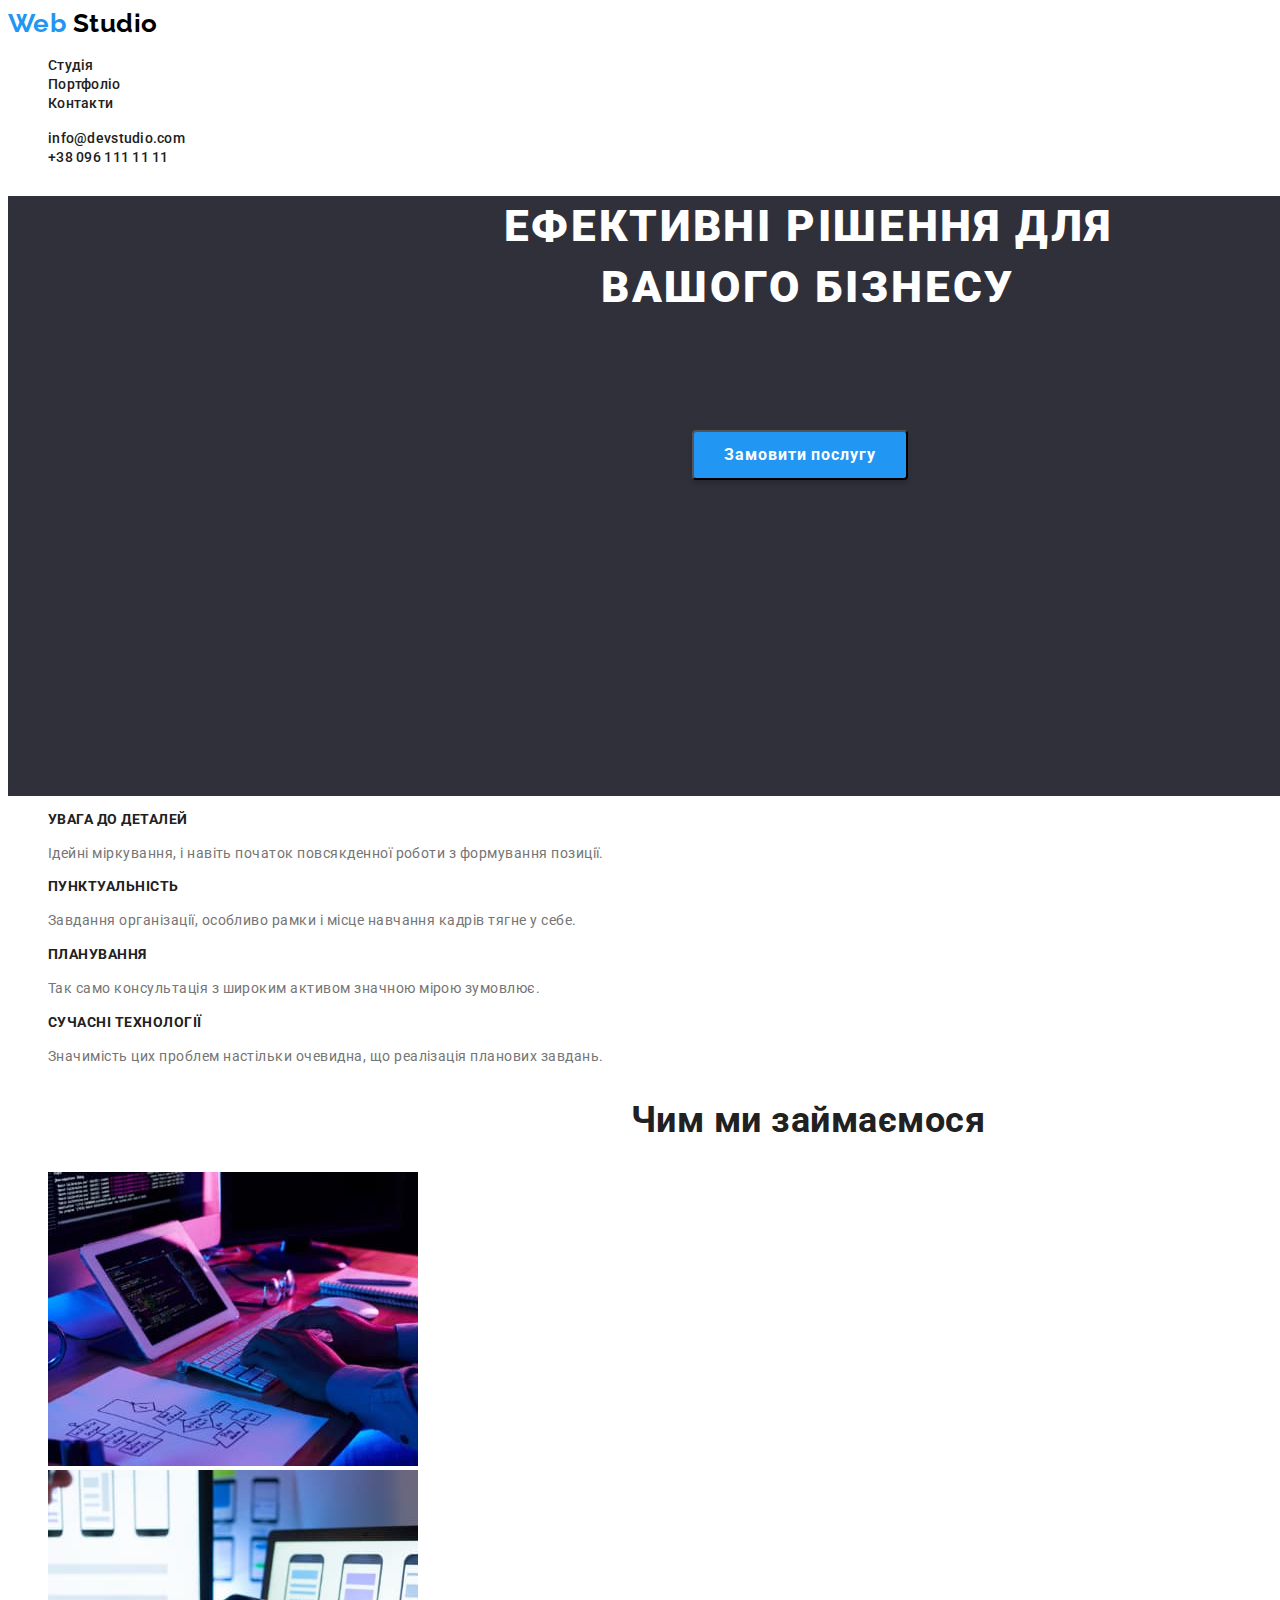
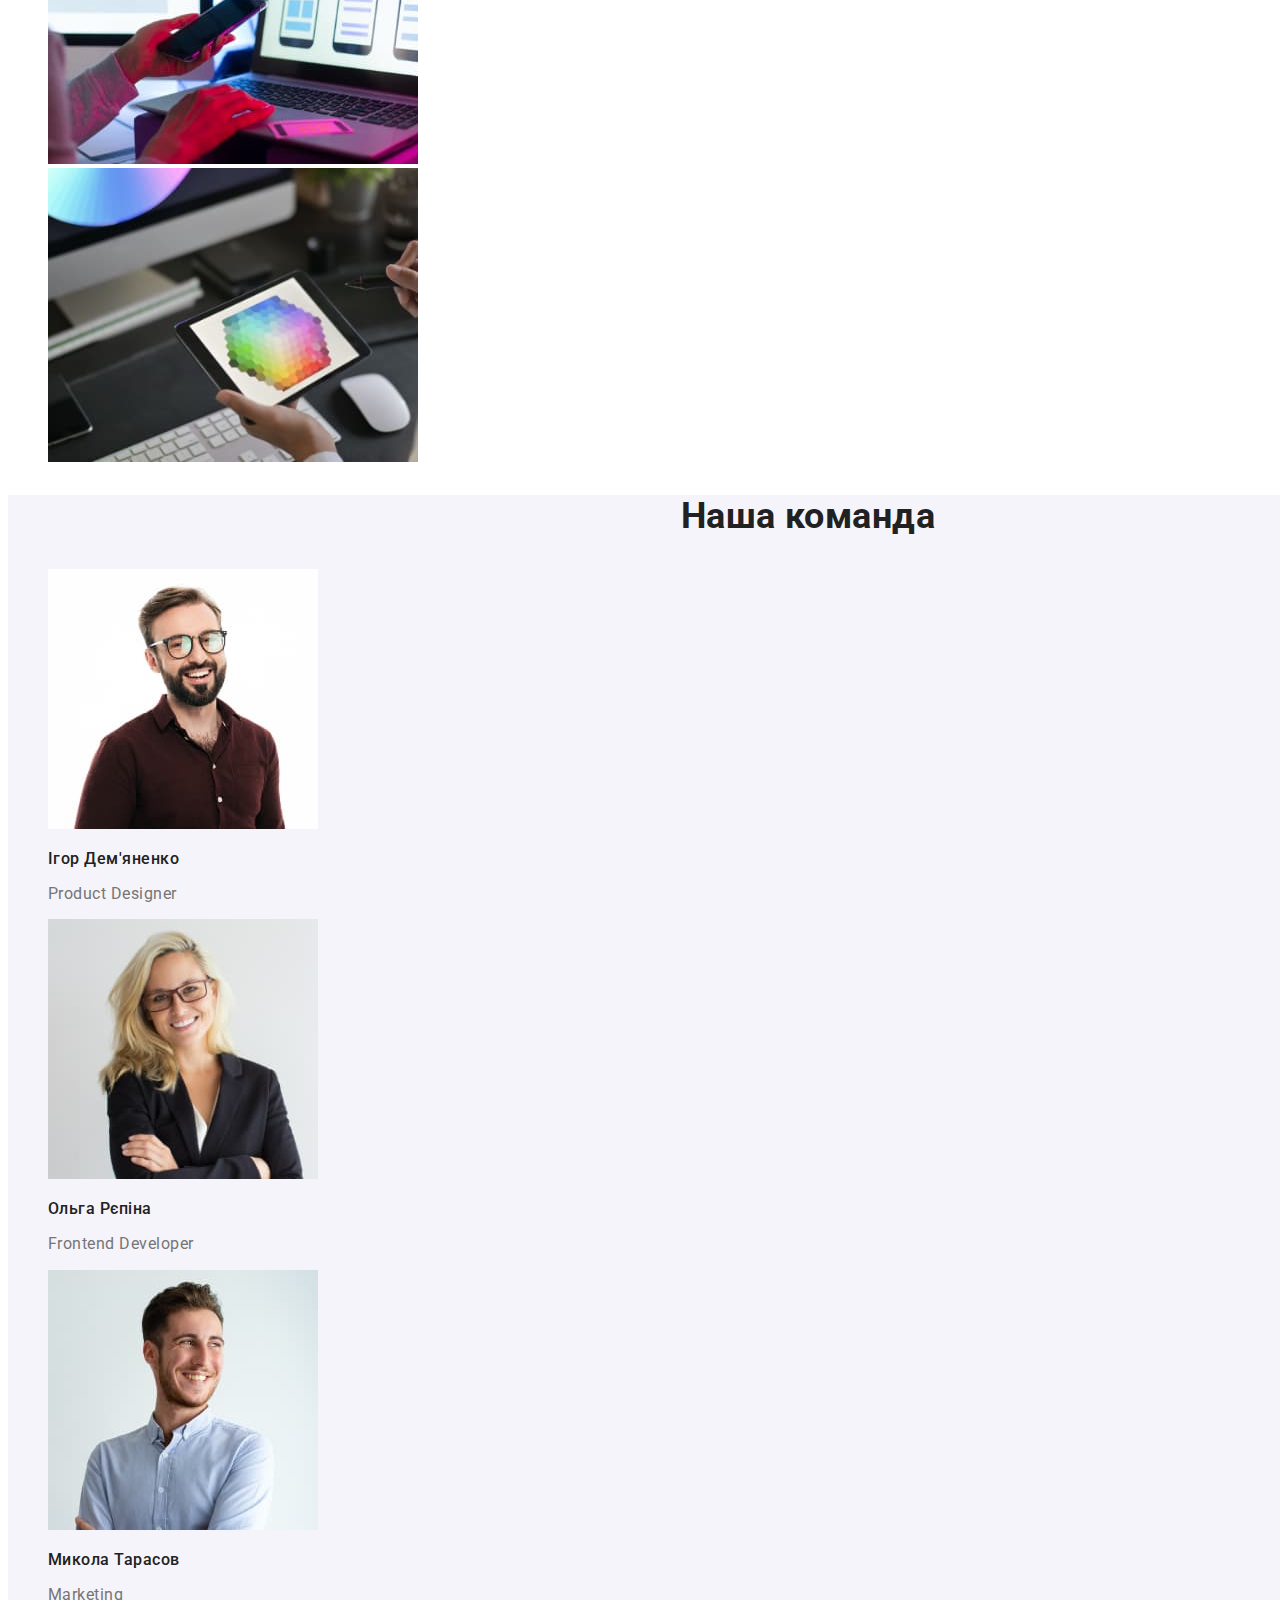
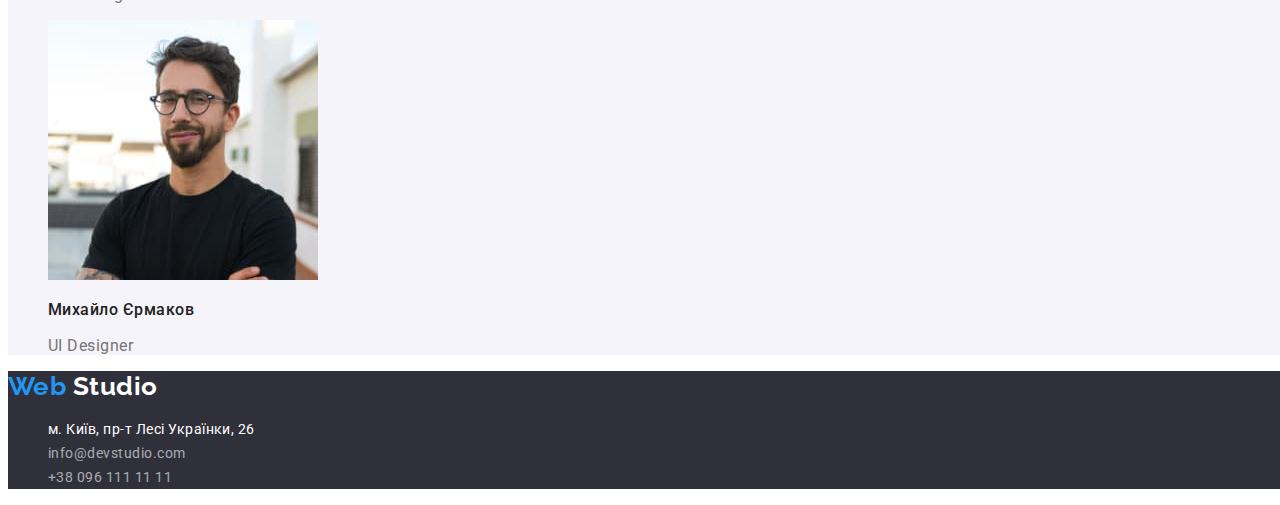
==== index.html @ 0179da27 "start" ====
<!DOCTYPE html>
<html lang="en">
  <head>
    <meta charset="UTF-8" />
    <meta http-equiv="X-UA-Compatible" content="IE=edge" />
    <meta name="viewport" content="width=device-width, initial-scale=1.0" />
    <title>Студія</title>
    <link rel="stylesheet" href="./css/styles.css" />
    <link rel="preconnect" href="https://fonts.googleapis.com" />
    <link rel="preconnect" href="https://fonts.gstatic.com" crossorigin />
    <link
      href="https://fonts.googleapis.com/css2?family=Raleway:wght@700&family=Roboto:wght@400;500;700;900&display=swap"
      rel="stylesheet"
    />
  </head>
  <body>
    <!-- header -->
    <header class="page-header">
      <!-- logo -->
      <a class="logo" href="./index.html"
        ><span class="logo-web">Web</span>
        <span class="logo-studio-head">Studio</span>
      </a>
      <!-- навігація хедера -->
      <nav class="main-nav">
        <ul class="main-nav-list">
          <li>
            <a class="main-nav-link" href="./index.html">Студія</a>
          </li>
          <li>
            <a class="main-nav-link" href="./portfolio.html">Портфоліо</a>
          </li>
          <li><a class="main-nav-link" href="">Контакти</a></li>
        </ul>
      </nav>
      <!-- contacts -->
      <ul class="contacts-list">
        <li>
          <a class="contacts" href="mailto:info@devstudio.com"
            >info@devstudio.com</a
          >
        </li>
        <li>
          <a class="contacts" href="tel:+380961111111">+38 096 111 11 11</a>
        </li>
      </ul>
    </header>
    <!-- main content -->
    <main>
      <!-- hero -->
      <section class="hero-section">
        <h1 class="hero-title">
          Ефективні рішення для <br />
          вашого бізнесу
        </h1>
        <button type="button" class="hero-button">Замовити послугу</button>
      </section>
      <!-- особливості студії-->
      <section class="peculiarities">
        <h2 hidden>Особливості студії</h2>
        <ul class="peculiarities-list">
          <li>
            <h3 class="peculiarities-title">УВАГА ДО ДЕТАЛЕЙ</h3>
            <p class="peculiarities-discription">
              Ідейні міркування, і навіть початок повсякденної роботи з
              формування позиції.
            </p>
          </li>
          <li>
            <h3 class="peculiarities-title">ПУНКТУАЛЬНІСТЬ</h3>
            <p class="peculiarities-discription">
              Завдання організації, особливо рамки і місце навчання кадрів тягне
              у себе.
            </p>
          </li>
          <li>
            <h3 class="peculiarities-title">ПЛАНУВАННЯ</h3>
            <p class="peculiarities-discription">
              Так само консультація з широким активом значною мірою зумовлює.
            </p>
          </li>
          <li>
            <h3 class="peculiarities-title">СУЧАСНІ ТЕХНОЛОГІЇ</h3>
            <p class="peculiarities-discription">
              Значимість цих проблем настільки очевидна, що реалізація планових
              завдань.
            </p>
          </li>
        </ul>
      </section>
      <!-- чим займаємося -->
      <section class="our-work">
        <h2 class="our-work-title">Чим ми займаємося</h2>
        <ul class="our-work-list">
          <li>
            <img src="./images/box1.jpg" alt="приклад роботи" width="370" />
          </li>
          <li>
            <img src="./images/box2.jpg" alt="приклад роботи" width="370" />
          </li>
          <li>
            <img src="./images/box3.jpg" alt="приклад роботи" width="370" />
          </li>
        </ul>
      </section>
      <!-- наша команда -->
      <section class="team">
        <h2 class="team-title">Наша команда</h2>
        <ul class="team-list">
          <li>
            <img
              src="./images/member1.jpg"
              alt="перший член команди"
              width="270"
            />
            <h3  class="team-list-title">Ігор Дем'яненко</h3>
            <p class="team-list-discription">Product Designer</p>
          </li>
          <li>
            <img
              src="./images/member2.jpg"
              alt="другий член команди"
              width="270"
            />
            <h3 class="team-list-title">Ольга Рєпіна</h3>
            <p class="team-list-discription">Frontend Developer</p>
          </li>
          <li>
            <img
              src="./images/member3.jpg"
              alt="третій член команди"
              width="270"
            />
            <h3 class="team-list-title">Микола Тарасов</h3>
            <p class="team-list-discription">Marketing</p>
          </li>
          <li>
            <img
              src="./images/member4.jpg"
              alt="четвертий член команди"
              width="270"
            />
            <h3 class="team-list-title">Михайло Єрмаков</h3>
            <p class="team-list-discription">UI Designer</p>
          </li>
        </ul>
      </section>
    </main>
    <!-- footer -->
    <footer class="footer">
      <a class="logo" href="./index.html"
        ><span class="logo-web">Web</span>
        <span class="logo-studio-footer">Studio</span>
      </a>
      <address>
        <ul class="address-list">
          <li>
            <a
              class="footer-link address"
              rel="noopener noreferrer"
              href="https://goo.gl/maps/77RELUGKc2nSZ557A"
              >м. Київ, пр-т Лесі Українки, 26</a
            >
          </li>
          <li>
            <a class="footer-link" href="mailto:info@devstudio.com"
              >info@devstudio.com
            </a>
          </li>
          <li>
            <a class="footer-link" href="tel:+380961111111"
              >+38 096 111 11 11
            </a>
          </li>
        </ul>
      </address>
    </footer>
  </body>
</html>
---- css/styles.css ----
:root {
  --focus-color: #2196f3;
  --main-color: #212121;
  --fone-color: #757575;
  --main-bg-color: #ffffff;
}

body {
  font-family: 'Roboto', sans-serif;
  font-style: normal;
  width: 1600px;
  color: var(--main-color);
  letter-spacing: 0.03em;
}

.main-nav-list,
.contacts-list,
.peculiarities-list,
.our-work-list,
.team-list,
.address-list,
.nav-buttons-list,
.portfolio-list {
  list-style: none;
}

.peculiarities-discription,
.team-list-discription,
.portfolio-discription {
  color: var(--fone-color);
}

.logo,
.main-nav-link,
.contacts,
.footer-link,
.portfolio-list-link {
  text-decoration: none;
}

.team-title,
.our-work-title {
  font-size: 36px;
  line-height: 1.2;
  text-align: center;
}

.logo {
  font-family: 'Raleway', sans-serif;
  font-style: normal;
  font-size: 26px;
  font-weight: 700;
  line-height: 1.2;
}

.logo-web {
  color: var(--focus-color);
}

.logo-studio-head {
  color: #000000;
}

.contacts {
  font-weight: 500;
  font-size: 14px;
  line-height: 1.14;
  letter-spacing: 0.02em;
  color: var(--main-color);
}
.contacts:hover,
.contacts:focus {
  color: var(--focus-color);
}

.main-nav-link {
  font-weight: 500;
  font-size: 14px;
  line-height: 1.14;
  letter-spacing: 0.02em;
  color: var(--main-color);
}

.main-nav-link:hover,
.main-nav-link:focus {
  color: var(--focus-color);
}

.hero-section {
  height: 600px;
  background: #2f303a;
}

.hero-title {
  font-weight: 900;
  font-size: 44px;
  line-height: 1.4;
  text-align: center;
  letter-spacing: 0.06em;
  text-transform: uppercase;
  color: var(--main-bg-color);
}

.hero-button {
  font-family: inherit;
  font-size: 16px;
  font-weight: 700;
  line-height: 1.875;
  align-items: center;
  text-align: center;
  letter-spacing: 0.06em;
  color: var(--main-bg-color);
  position: absolute;
  width: 216px;
  height: 50px;
  left: 692px;
  top: 430px;
  background: var(--focus-color);
  box-shadow: 0px 4px 4px rgba(0, 0, 0, 0.15);
  border-radius: 4px;
  cursor: pointer;
}

.peculiarities-title {
  font-size: 14px;
  line-height: 1.14;
  text-transform: uppercase;
}

.peculiarities-discription {
  font-size: 14px;
  line-height: 1.7;
}

.button {
  font-family: inherit;
  font-weight: 500;
  background: #f5f4fa;
  font-size: 16px;
  line-height: 1.6;
  text-align: center;
  letter-spacing: inherit;
  border-radius: 4px;
  cursor: pointer;
}

.team {
  line-height: 1.2;
  background-color: #f5f4fa;
}

.team-list-discription,
.team-list-title {
  font-size: 16px;
}
.team-list-title {
  font-weight: 500;
}

.portfolio-list-title {
  font-size: 18px;
  line-height: 2;
  letter-spacing: 0.06em;
	color: var(--main-color);
}

.portfolio-discription {
  line-height: 1.875;
}

.footer {
  background: #2f303a;
}


.footer-link:hover,
.footer-link:focus {
  color: var(--focus-color);
}

.nav-buttons button:hover,
.nav-buttons button:focus {
  background-color: var(--focus-color);
  color: var(--main-bg-color);
}

.footer-link {
  font-weight: 400;
  font-size: 14px;
  line-height: 1.7;
  font-style: normal;
  color: rgba(255, 255, 255, 0.6);
}

.address,
.logo-studio-footer {
  color: var(--main-bg-color);
}
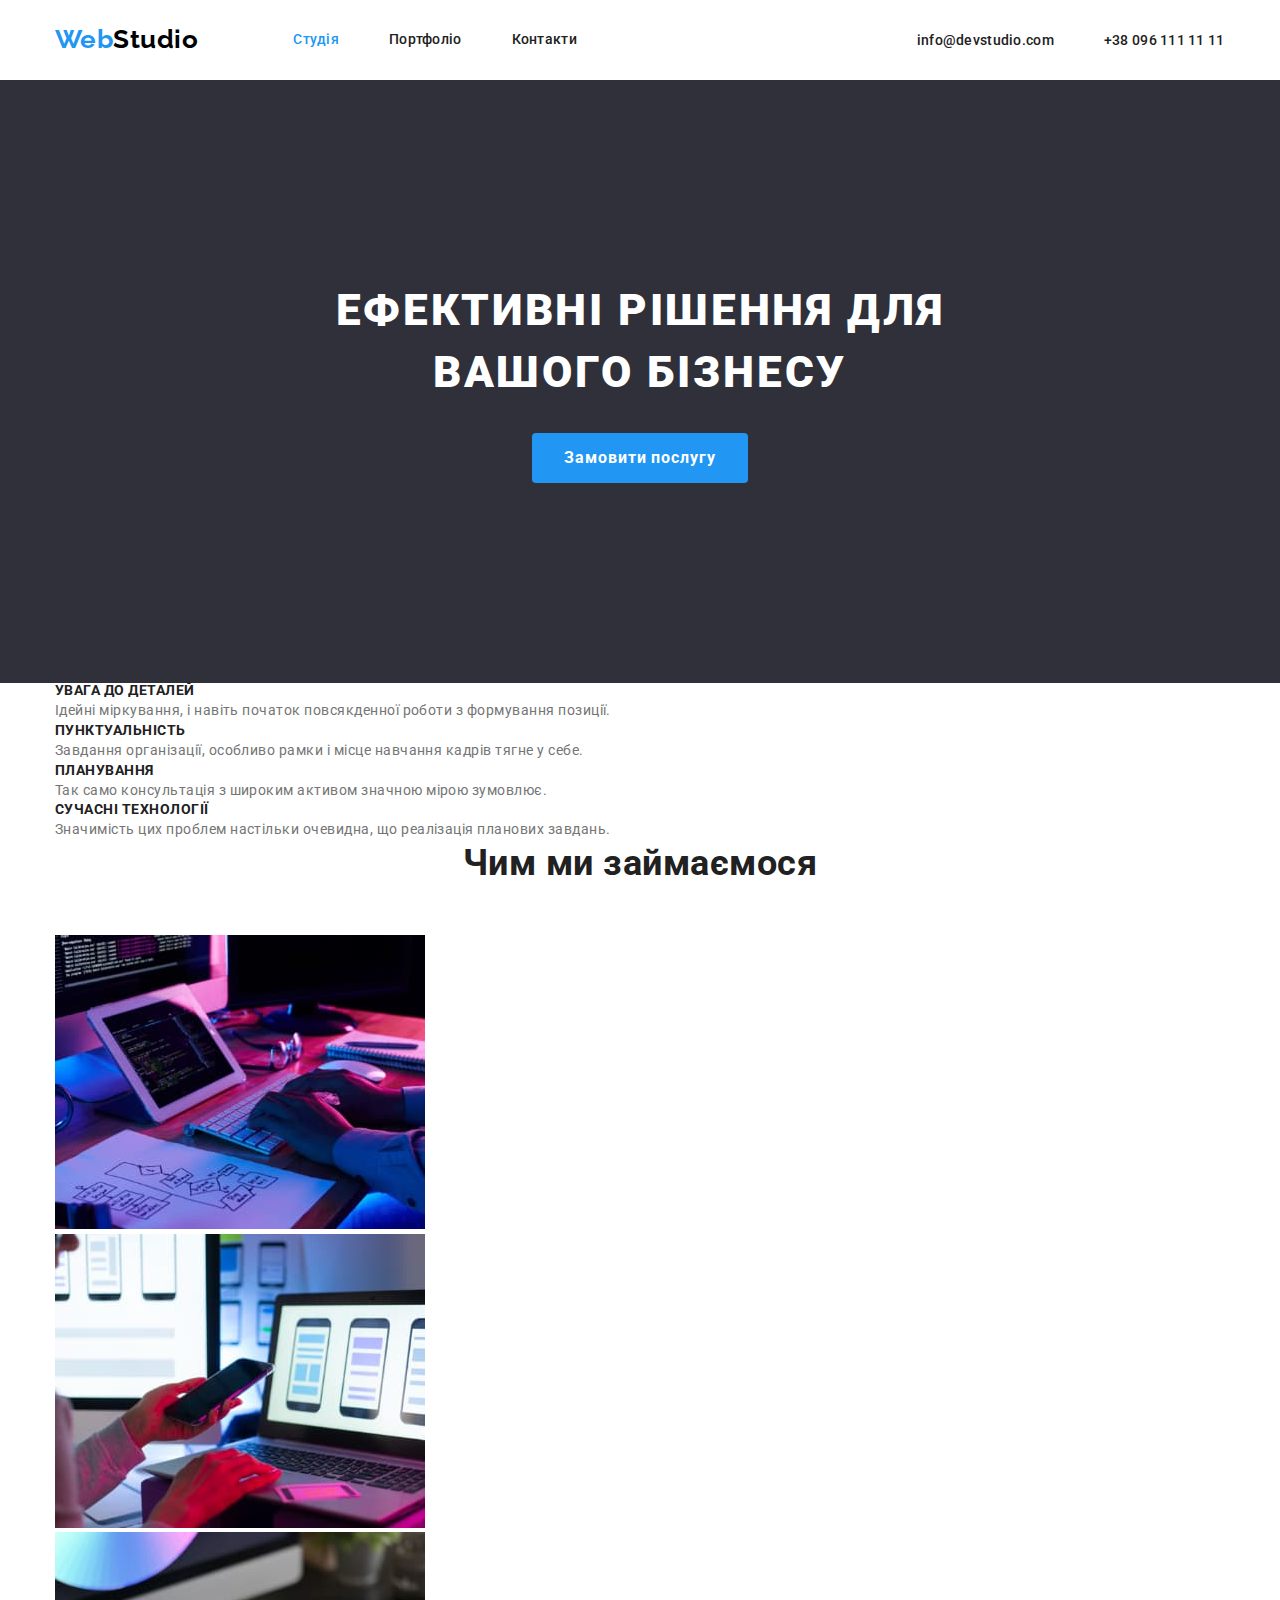
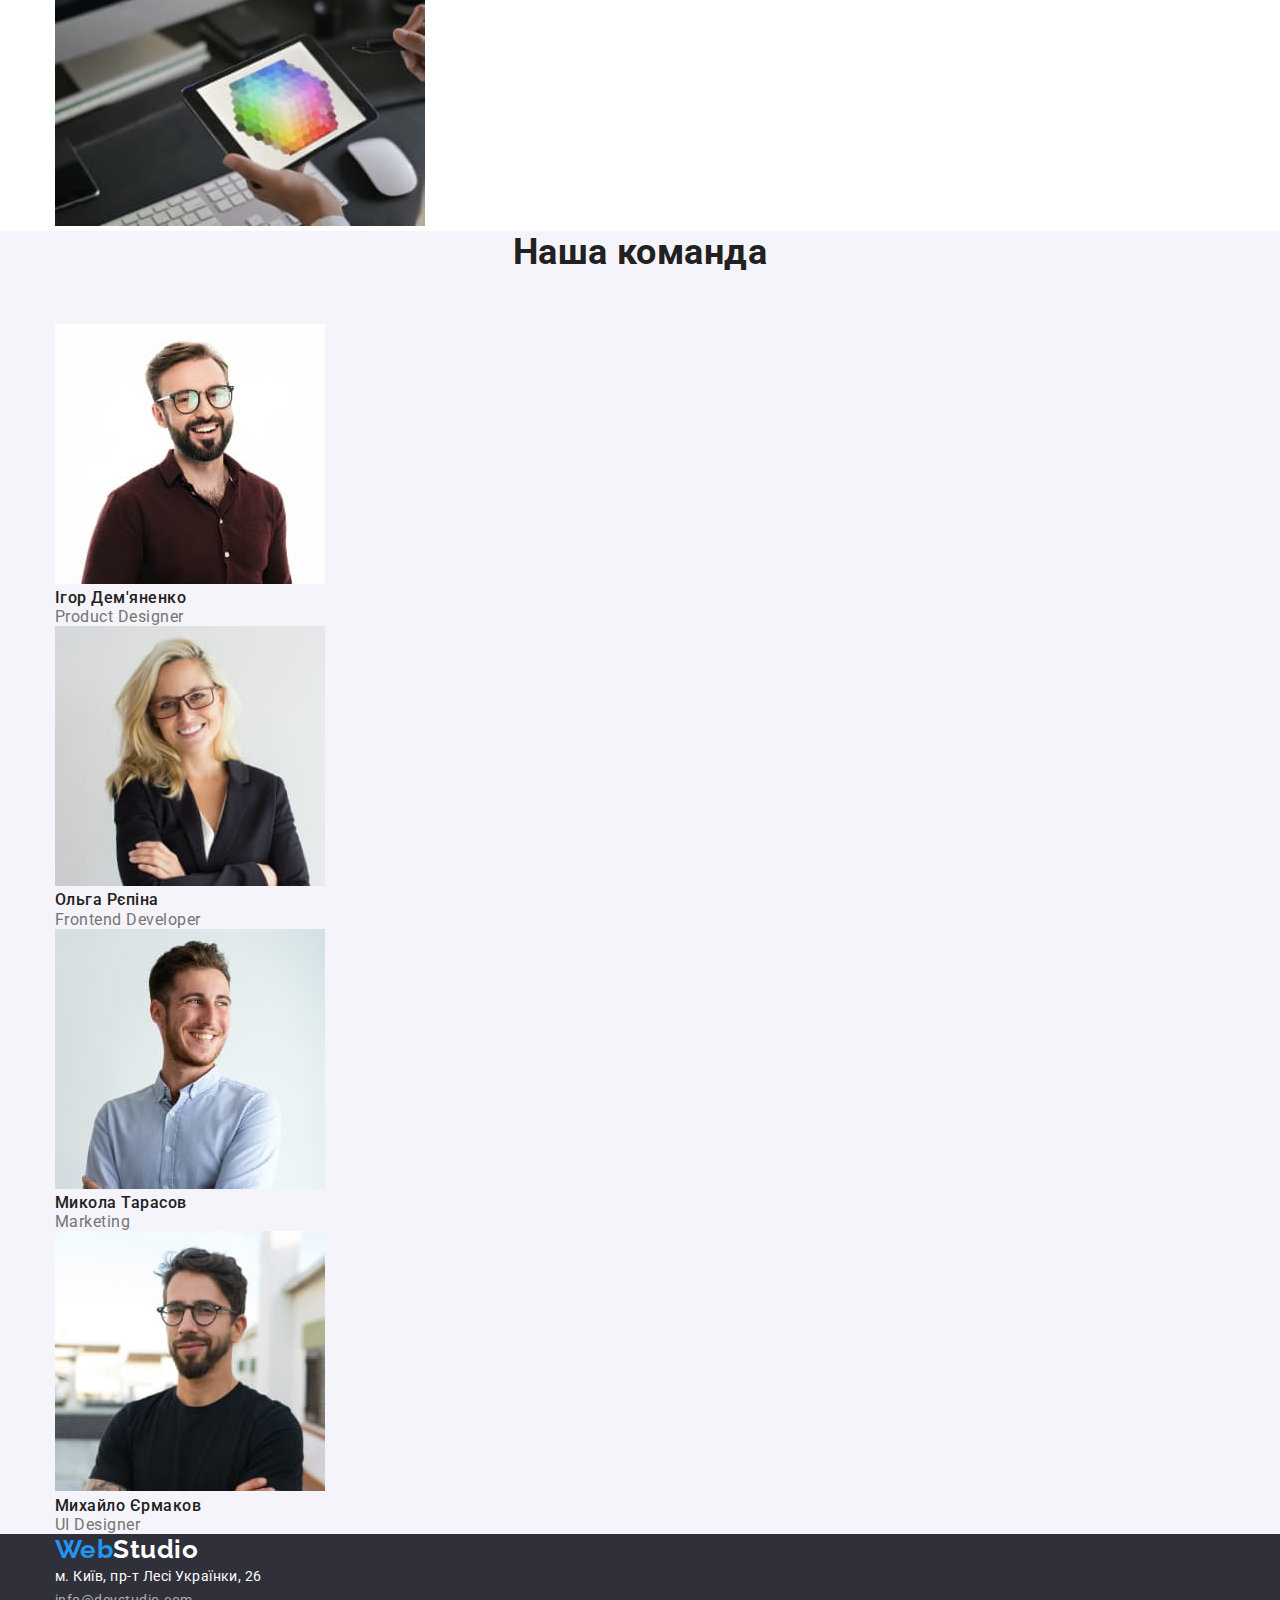
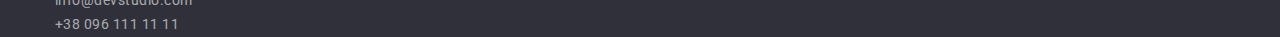
==== commit bad382ac: "2310-2240" ====
--- a/index.html
+++ b/index.html
@@ -5,175 +5,191 @@
     <meta http-equiv="X-UA-Compatible" content="IE=edge" />
     <meta name="viewport" content="width=device-width, initial-scale=1.0" />
     <title>Студія</title>
-    <link rel="stylesheet" href="./css/styles.css" />
     <link rel="preconnect" href="https://fonts.googleapis.com" />
     <link rel="preconnect" href="https://fonts.gstatic.com" crossorigin />
     <link
       href="https://fonts.googleapis.com/css2?family=Raleway:wght@700&family=Roboto:wght@400;500;700;900&display=swap"
       rel="stylesheet"
     />
+    <link
+      rel="stylesheet"
+      href="https://cdnjs.cloudflare.com/ajax/libs/modern-normalize/1.1.0/modern-normalize.min.css"
+    />
+    <link rel="stylesheet" href="./css/styles.css" />
   </head>
   <body>
     <!-- header -->
     <header class="page-header">
-      <!-- logo -->
-      <a class="logo" href="./index.html"
-        ><span class="logo-web">Web</span>
-        <span class="logo-studio-head">Studio</span>
-      </a>
-      <!-- навігація хедера -->
-      <nav class="main-nav">
-        <ul class="main-nav-list">
-          <li>
-            <a class="main-nav-link" href="./index.html">Студія</a>
+      <div class="container div-header">
+        <!-- logo -->
+        <a class="logo" href="./index.html"
+          ><span class="logo-web">Web</span>
+          <span class="logo-studio-head">Studio</span>
+        </a>
+        <!-- навігація хедера -->
+        <nav class="main-nav">
+          <ul class="list main-nav-list">
+            <li class="nav-item">
+              <a class="main-nav-link current" href="./index.html">Студія</a>
+            </li>
+            <li class="nav-item">
+              <a class="main-nav-link" href="./portfolio.html">Портфоліо</a>
+            </li>
+            <li class="nav-item"><a class="main-nav-link" href="">Контакти</a></li>
+          </ul>
+        </nav>
+        <!-- contacts -->
+        <ul class="list contacts-list">
+          <li class="nav-item">
+            <a class="contacts" href="mailto:info@devstudio.com"
+              >info@devstudio.com</a
+            >
           </li>
-          <li>
-            <a class="main-nav-link" href="./portfolio.html">Портфоліо</a>
+          <li class="nav-item">
+            <a class="contacts" href="tel:+380961111111">+38 096 111 11 11</a>
           </li>
-          <li><a class="main-nav-link" href="">Контакти</a></li>
         </ul>
-      </nav>
-      <!-- contacts -->
-      <ul class="contacts-list">
-        <li>
-          <a class="contacts" href="mailto:info@devstudio.com"
-            >info@devstudio.com</a
-          >
-        </li>
-        <li>
-          <a class="contacts" href="tel:+380961111111">+38 096 111 11 11</a>
-        </li>
-      </ul>
+      </div>
     </header>
     <!-- main content -->
     <main>
       <!-- hero -->
-      <section class="hero-section">
-        <h1 class="hero-title">
-          Ефективні рішення для <br />
-          вашого бізнесу
-        </h1>
-        <button type="button" class="hero-button">Замовити послугу</button>
+      <section class="hero-section section">
+        <div class="container">
+          <h1 class="hero-title">
+            Ефективні рішення для <br />
+            вашого бізнесу
+          </h1>
+          <button type="button" class="hero-button">Замовити послугу</button>
+        </div>
       </section>
       <!-- особливості студії-->
-      <section class="peculiarities">
-        <h2 hidden>Особливості студії</h2>
-        <ul class="peculiarities-list">
-          <li>
-            <h3 class="peculiarities-title">УВАГА ДО ДЕТАЛЕЙ</h3>
-            <p class="peculiarities-discription">
-              Ідейні міркування, і навіть початок повсякденної роботи з
-              формування позиції.
-            </p>
-          </li>
-          <li>
-            <h3 class="peculiarities-title">ПУНКТУАЛЬНІСТЬ</h3>
-            <p class="peculiarities-discription">
-              Завдання організації, особливо рамки і місце навчання кадрів тягне
-              у себе.
-            </p>
-          </li>
-          <li>
-            <h3 class="peculiarities-title">ПЛАНУВАННЯ</h3>
-            <p class="peculiarities-discription">
-              Так само консультація з широким активом значною мірою зумовлює.
-            </p>
-          </li>
-          <li>
-            <h3 class="peculiarities-title">СУЧАСНІ ТЕХНОЛОГІЇ</h3>
-            <p class="peculiarities-discription">
-              Значимість цих проблем настільки очевидна, що реалізація планових
-              завдань.
-            </p>
-          </li>
-        </ul>
+      <section class="peculiarities section">
+        <div class="container">
+          <h2 class="visually-hidden">Особливості студії</h2>
+          <ul class="list">
+            <li>
+              <h3 class="peculiarities-title">УВАГА ДО ДЕТАЛЕЙ</h3>
+              <p class="peculiarities-discription">
+                Ідейні міркування, і навіть початок повсякденної роботи з
+                формування позиції.
+              </p>
+            </li>
+            <li>
+              <h3 class="peculiarities-title">ПУНКТУАЛЬНІСТЬ</h3>
+              <p class="peculiarities-discription">
+                Завдання організації, особливо рамки і місце навчання кадрів
+                тягне у себе.
+              </p>
+            </li>
+            <li>
+              <h3 class="peculiarities-title">ПЛАНУВАННЯ</h3>
+              <p class="peculiarities-discription">
+                Так само консультація з широким активом значною мірою зумовлює.
+              </p>
+            </li>
+            <li>
+              <h3 class="peculiarities-title">СУЧАСНІ ТЕХНОЛОГІЇ</h3>
+              <p class="peculiarities-discription">
+                Значимість цих проблем настільки очевидна, що реалізація
+                планових завдань.
+              </p>
+            </li>
+          </ul>
+        </div>
       </section>
       <!-- чим займаємося -->
-      <section class="our-work">
-        <h2 class="our-work-title">Чим ми займаємося</h2>
-        <ul class="our-work-list">
-          <li>
-            <img src="./images/box1.jpg" alt="приклад роботи" width="370" />
-          </li>
-          <li>
-            <img src="./images/box2.jpg" alt="приклад роботи" width="370" />
-          </li>
-          <li>
-            <img src="./images/box3.jpg" alt="приклад роботи" width="370" />
-          </li>
-        </ul>
+      <section class="our-work section">
+        <div class="container our-work">
+          <h2 class="our-work-title">Чим ми займаємося</h2>
+          <ul class="list work-list">
+            <li>
+              <img src="./images/box1.jpg" alt="приклад роботи" width="370" />
+            </li>
+            <li>
+              <img src="./images/box2.jpg" alt="приклад роботи" width="370" />
+            </li>
+            <li>
+              <img src="./images/box3.jpg" alt="приклад роботи" width="370" />
+            </li>
+          </ul>
+        </div>
       </section>
       <!-- наша команда -->
       <section class="team">
-        <h2 class="team-title">Наша команда</h2>
-        <ul class="team-list">
-          <li>
-            <img
-              src="./images/member1.jpg"
-              alt="перший член команди"
-              width="270"
-            />
-            <h3  class="team-list-title">Ігор Дем'яненко</h3>
-            <p class="team-list-discription">Product Designer</p>
-          </li>
-          <li>
-            <img
-              src="./images/member2.jpg"
-              alt="другий член команди"
-              width="270"
-            />
-            <h3 class="team-list-title">Ольга Рєпіна</h3>
-            <p class="team-list-discription">Frontend Developer</p>
-          </li>
-          <li>
-            <img
-              src="./images/member3.jpg"
-              alt="третій член команди"
-              width="270"
-            />
-            <h3 class="team-list-title">Микола Тарасов</h3>
-            <p class="team-list-discription">Marketing</p>
-          </li>
-          <li>
-            <img
-              src="./images/member4.jpg"
-              alt="четвертий член команди"
-              width="270"
-            />
-            <h3 class="team-list-title">Михайло Єрмаков</h3>
-            <p class="team-list-discription">UI Designer</p>
-          </li>
-        </ul>
+        <div class="container">
+          <h2 class="team-title">Наша команда</h2>
+          <ul class="list">
+            <li>
+              <img
+                src="./images/member1.jpg"
+                alt="перший член команди"
+                width="270"
+              />
+              <h3 class="team-list-title">Ігор Дем'яненко</h3>
+              <p class="team-list-discription">Product Designer</p>
+            </li>
+            <li>
+              <img
+                src="./images/member2.jpg"
+                alt="другий член команди"
+                width="270"
+              />
+              <h3 class="team-list-title">Ольга Рєпіна</h3>
+              <p class="team-list-discription">Frontend Developer</p>
+            </li>
+            <li>
+              <img
+                src="./images/member3.jpg"
+                alt="третій член команди"
+                width="270"
+              />
+              <h3 class="team-list-title">Микола Тарасов</h3>
+              <p class="team-list-discription">Marketing</p>
+            </li>
+            <li>
+              <img
+                src="./images/member4.jpg"
+                alt="четвертий член команди"
+                width="270"
+              />
+              <h3 class="team-list-title">Михайло Єрмаков</h3>
+              <p class="team-list-discription">UI Designer</p>
+            </li>
+          </ul>
+        </div>
       </section>
     </main>
     <!-- footer -->
     <footer class="footer">
-      <a class="logo" href="./index.html"
-        ><span class="logo-web">Web</span>
-        <span class="logo-studio-footer">Studio</span>
-      </a>
-      <address>
-        <ul class="address-list">
-          <li>
-            <a
-              class="footer-link address"
-              rel="noopener noreferrer"
-              href="https://goo.gl/maps/77RELUGKc2nSZ557A"
-              >м. Київ, пр-т Лесі Українки, 26</a
-            >
-          </li>
-          <li>
-            <a class="footer-link" href="mailto:info@devstudio.com"
-              >info@devstudio.com
-            </a>
-          </li>
-          <li>
-            <a class="footer-link" href="tel:+380961111111"
-              >+38 096 111 11 11
-            </a>
-          </li>
-        </ul>
-      </address>
+      <div class="container">
+        <a class="logo" href="./index.html"
+          ><span class="logo-web">Web</span>
+          <span class="logo-studio-footer">Studio</span>
+        </a>
+        <address>
+          <ul class="list">
+            <li>
+              <a
+                class="footer-link address"
+                rel="noopener noreferrer"
+                href="https://goo.gl/maps/77RELUGKc2nSZ557A"
+                >м. Київ, пр-т Лесі Українки, 26</a
+              >
+            </li>
+            <li>
+              <a class="footer-link" href="mailto:info@devstudio.com"
+                >info@devstudio.com
+              </a>
+            </li>
+            <li>
+              <a class="footer-link" href="tel:+380961111111"
+                >+38 096 111 11 11
+              </a>
+            </li>
+          </ul>
+        </address>
+      </div>
     </footer>
   </body>
 </html>
--- a/css/styles.css
+++ b/css/styles.css
@@ -8,20 +8,96 @@
 body {
   font-family: 'Roboto', sans-serif;
   font-style: normal;
-  width: 1600px;
   color: var(--main-color);
   letter-spacing: 0.03em;
 }
 
-.main-nav-list,
-.contacts-list,
-.peculiarities-list,
-.our-work-list,
-.team-list,
-.address-list,
-.nav-buttons-list,
-.portfolio-list {
+.list {
+  padding: 0;
+  margin: 0;
   list-style: none;
+}
+
+.container {
+  width: 1200px;
+  margin: 0 auto;
+  padding: 0 15px;
+  /* outline: 4px solid yellow; */
+}
+
+.main-nav-list {
+  display: flex;
+  margin-left: 95px;
+}
+
+/* .main-nav-list .nav-item:not( :last-child) {
+	margin-right: 50px;
+} */
+
+.main-nav-list .nav-item + .nav-item,
+.contacts-list .nav-item + .nav-item {
+  margin-left: 50px;
+}
+
+.main-nav .main-nav-link {
+  display: block;
+  padding-bottom: 32px;
+  padding-top: 32px;
+}
+
+.contacts-list {
+  display: flex;
+  margin-left: 340px;
+}
+
+.logo {
+	display: flex;
+
+}
+
+
+.hero-title {
+	padding-top: 200px;
+}
+
+.div-header {
+  display: flex;
+  align-items: center;
+}
+
+h1,
+h2,
+h3,
+p {
+  margin-top: 0;
+  margin-bottom: 0;
+}
+
+/* .section {
+  margin-bottom: 94px;
+} */
+
+/* h2,
+.list,
+.logo,
+.footer,
+.page-header,
+p,
+.hero-title {
+  outline: 2px solid greenyellow;
+} */
+
+.visually-hidden {
+  position: absolute;
+  white-space: nowrap;
+  width: 1px;
+  height: 1px;
+  overflow: hidden;
+  border: 0;
+  padding: 0;
+  clip: rect(0 0 0 0);
+  clip-path: inset(50%);
+  margin: -1px;
 }
 
 .peculiarities-discription,
@@ -38,6 +114,11 @@
   text-decoration: none;
 }
 
+.our-work-title,
+.team-title {
+  margin-bottom: 50px;
+}
+
 .team-title,
 .our-work-title {
   font-size: 36px;
@@ -86,9 +167,13 @@
   color: var(--focus-color);
 }
 
+.main-nav .main-nav-link.current {
+  color: var(--focus-color);
+}
+
 .hero-section {
-  height: 600px;
   background: #2f303a;
+  text-align: center;
 }
 
 .hero-title {
@@ -102,23 +187,20 @@
 }
 
 .hero-button {
-  font-family: inherit;
   font-size: 16px;
   font-weight: 700;
   line-height: 1.875;
-  align-items: center;
-  text-align: center;
   letter-spacing: 0.06em;
   color: var(--main-bg-color);
-  position: absolute;
-  width: 216px;
-  height: 50px;
-  left: 692px;
-  top: 430px;
+
+  min-width: 216px;
   background: var(--focus-color);
-  box-shadow: 0px 4px 4px rgba(0, 0, 0, 0.15);
   border-radius: 4px;
+  border: var(--focus-color);
   cursor: pointer;
+  padding: 10px 32px;
+  margin-top: 30px;
+	margin-bottom: 200px;
 }
 
 .peculiarities-title {
@@ -147,6 +229,7 @@
 .team {
   line-height: 1.2;
   background-color: #f5f4fa;
+  /* padding: 186px 215px 94px; */
 }
 
 .team-list-discription,
@@ -155,13 +238,19 @@
 }
 .team-list-title {
   font-weight: 500;
+}
+
+.nav-buttons button:hover,
+.nav-buttons button:focus {
+  background-color: var(--focus-color);
+  color: var(--main-bg-color);
 }
 
 .portfolio-list-title {
   font-size: 18px;
   line-height: 2;
   letter-spacing: 0.06em;
-	color: var(--main-color);
+  color: var(--main-color);
 }
 
 .portfolio-discription {
@@ -172,16 +261,9 @@
   background: #2f303a;
 }
 
-
 .footer-link:hover,
 .footer-link:focus {
   color: var(--focus-color);
-}
-
-.nav-buttons button:hover,
-.nav-buttons button:focus {
-  background-color: var(--focus-color);
-  color: var(--main-bg-color);
 }
 
 .footer-link {
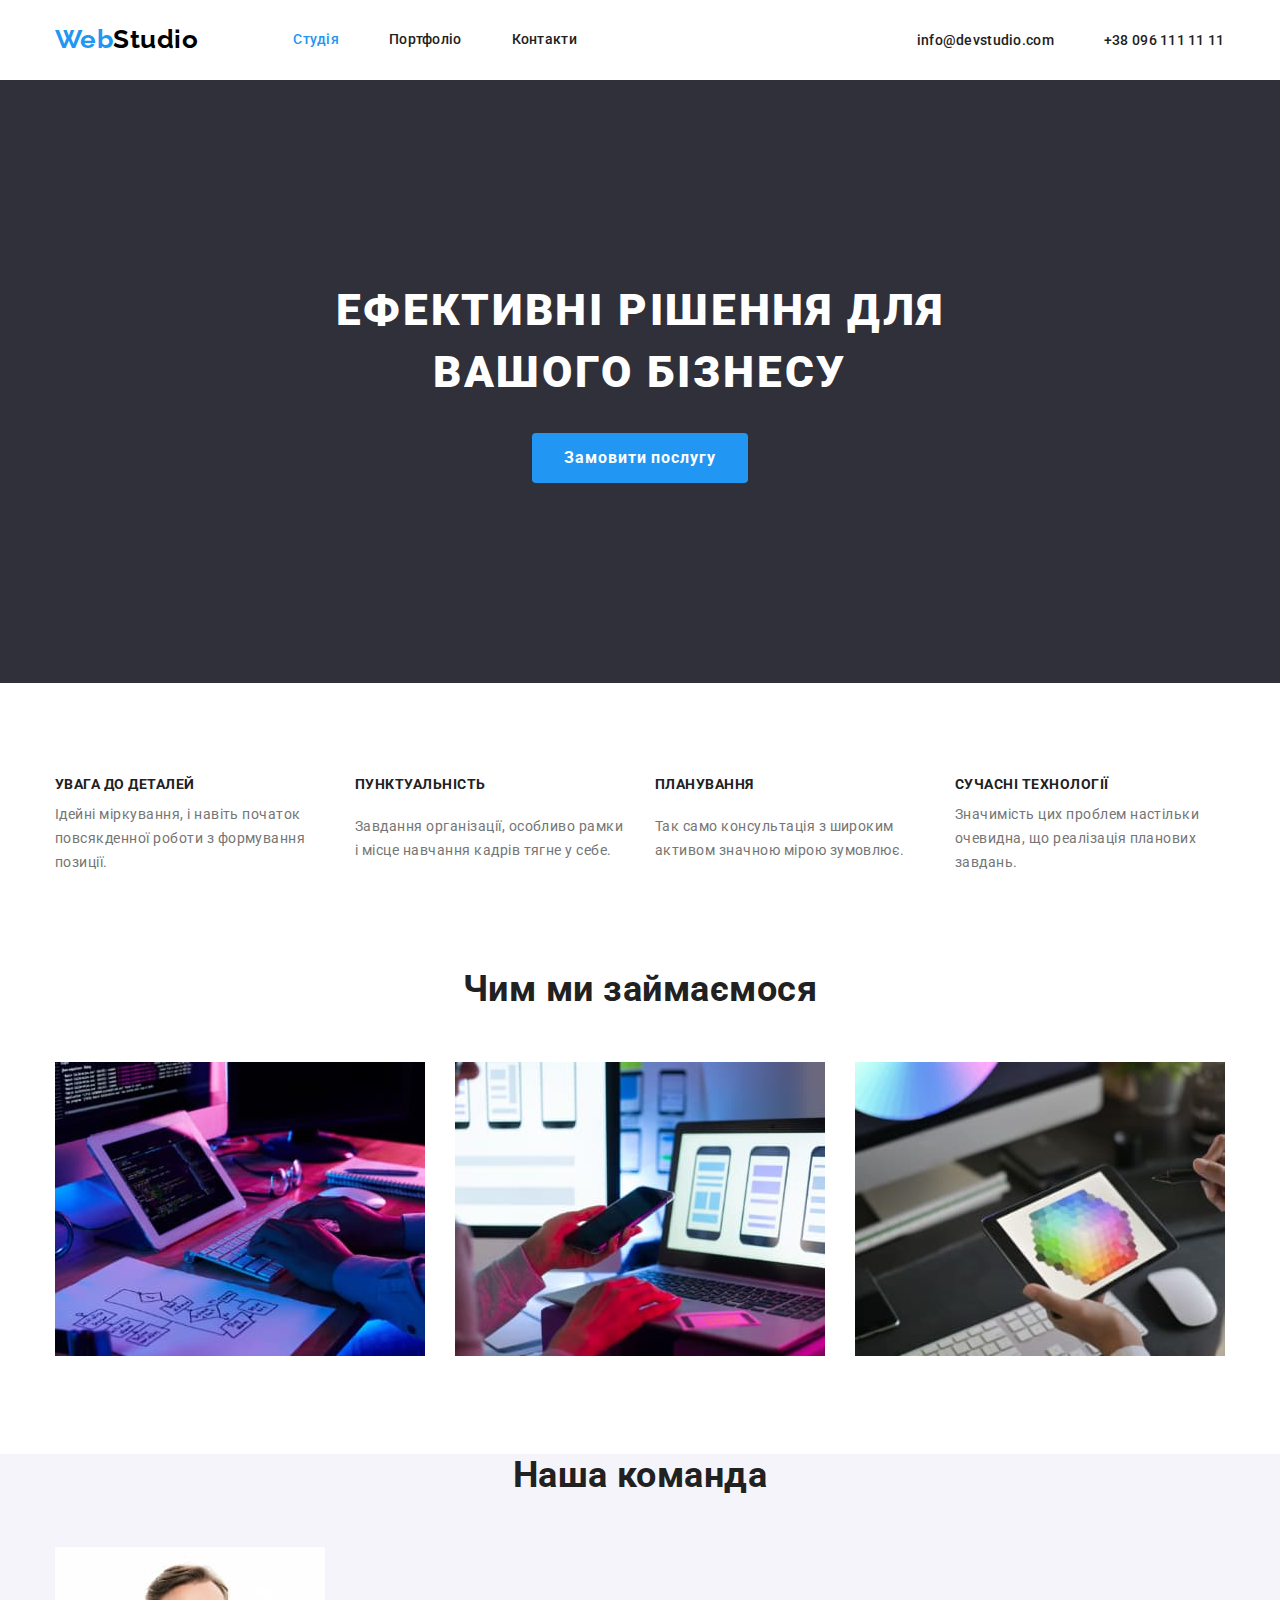
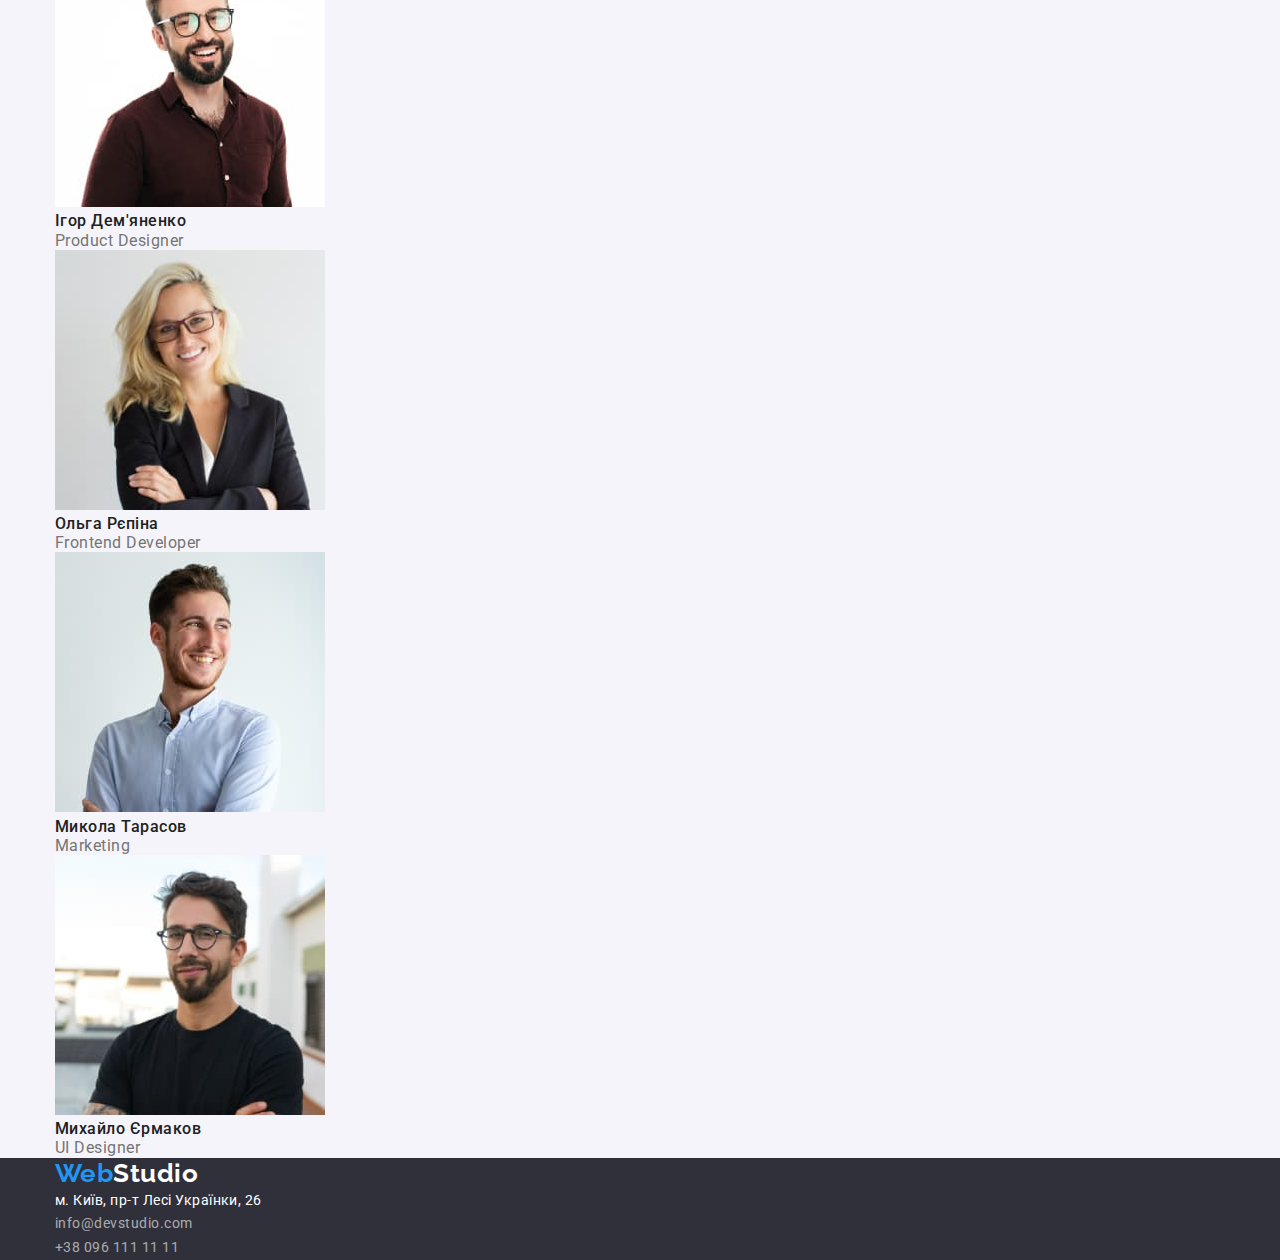
==== commit 1d93b057: "2410-1805" ====
--- a/index.html
+++ b/index.html
@@ -67,28 +67,28 @@
       <section class="peculiarities section">
         <div class="container">
           <h2 class="visually-hidden">Особливості студії</h2>
-          <ul class="list">
-            <li>
+          <ul class="list peculiarities-list">
+            <li class="peculiarities-item">
               <h3 class="peculiarities-title">УВАГА ДО ДЕТАЛЕЙ</h3>
               <p class="peculiarities-discription">
                 Ідейні міркування, і навіть початок повсякденної роботи з
                 формування позиції.
               </p>
             </li>
-            <li>
+            <li class="peculiarities-item">
               <h3 class="peculiarities-title">ПУНКТУАЛЬНІСТЬ</h3>
               <p class="peculiarities-discription">
                 Завдання організації, особливо рамки і місце навчання кадрів
                 тягне у себе.
               </p>
             </li>
-            <li>
+            <li class="peculiarities-item">
               <h3 class="peculiarities-title">ПЛАНУВАННЯ</h3>
               <p class="peculiarities-discription">
                 Так само консультація з широким активом значною мірою зумовлює.
               </p>
             </li>
-            <li>
+            <li class="peculiarities-item">
               <h3 class="peculiarities-title">СУЧАСНІ ТЕХНОЛОГІЇ</h3>
               <p class="peculiarities-discription">
                 Значимість цих проблем настільки очевидна, що реалізація
@@ -103,13 +103,13 @@
         <div class="container our-work">
           <h2 class="our-work-title">Чим ми займаємося</h2>
           <ul class="list work-list">
-            <li>
+            <li class="work-list-item">
               <img src="./images/box1.jpg" alt="приклад роботи" width="370" />
             </li>
-            <li>
+            <li class="work-list-item">
               <img src="./images/box2.jpg" alt="приклад роботи" width="370" />
             </li>
-            <li>
+            <li class="work-list-item">
               <img src="./images/box3.jpg" alt="приклад роботи" width="370" />
             </li>
           </ul>
--- a/css/styles.css
+++ b/css/styles.css
@@ -51,13 +51,11 @@
 }
 
 .logo {
-	display: flex;
-
-}
-
+  display: flex;
+}
 
 .hero-title {
-	padding-top: 200px;
+  padding-top: 200px;
 }
 
 .div-header {
@@ -73,9 +71,9 @@
   margin-bottom: 0;
 }
 
-/* .section {
+.section {
   margin-bottom: 94px;
-} */
+}
 
 /* h2,
 .list,
@@ -106,6 +104,24 @@
   color: var(--fone-color);
 }
 
+.peculiarities-item {
+  display: flex;
+  flex-wrap: wrap;
+  min-width: 270px;
+}
+
+.peculiarities-list {
+  display: flex;
+}
+
+.peculiarities-title {
+  margin-bottom: 10px;
+}
+
+.peculiarities-list .peculiarities-item:not(:last-child) {
+  margin-right: 30px;
+}
+
 .logo,
 .main-nav-link,
 .contacts,
@@ -124,6 +140,14 @@
   font-size: 36px;
   line-height: 1.2;
   text-align: center;
+}
+
+.work-list {
+  display: flex;
+}
+
+.work-list-item:not( :last-child) {
+  margin-right: 30px;
 }
 
 .logo {
@@ -200,7 +224,7 @@
   cursor: pointer;
   padding: 10px 32px;
   margin-top: 30px;
-	margin-bottom: 200px;
+  margin-bottom: 200px;
 }
 
 .peculiarities-title {
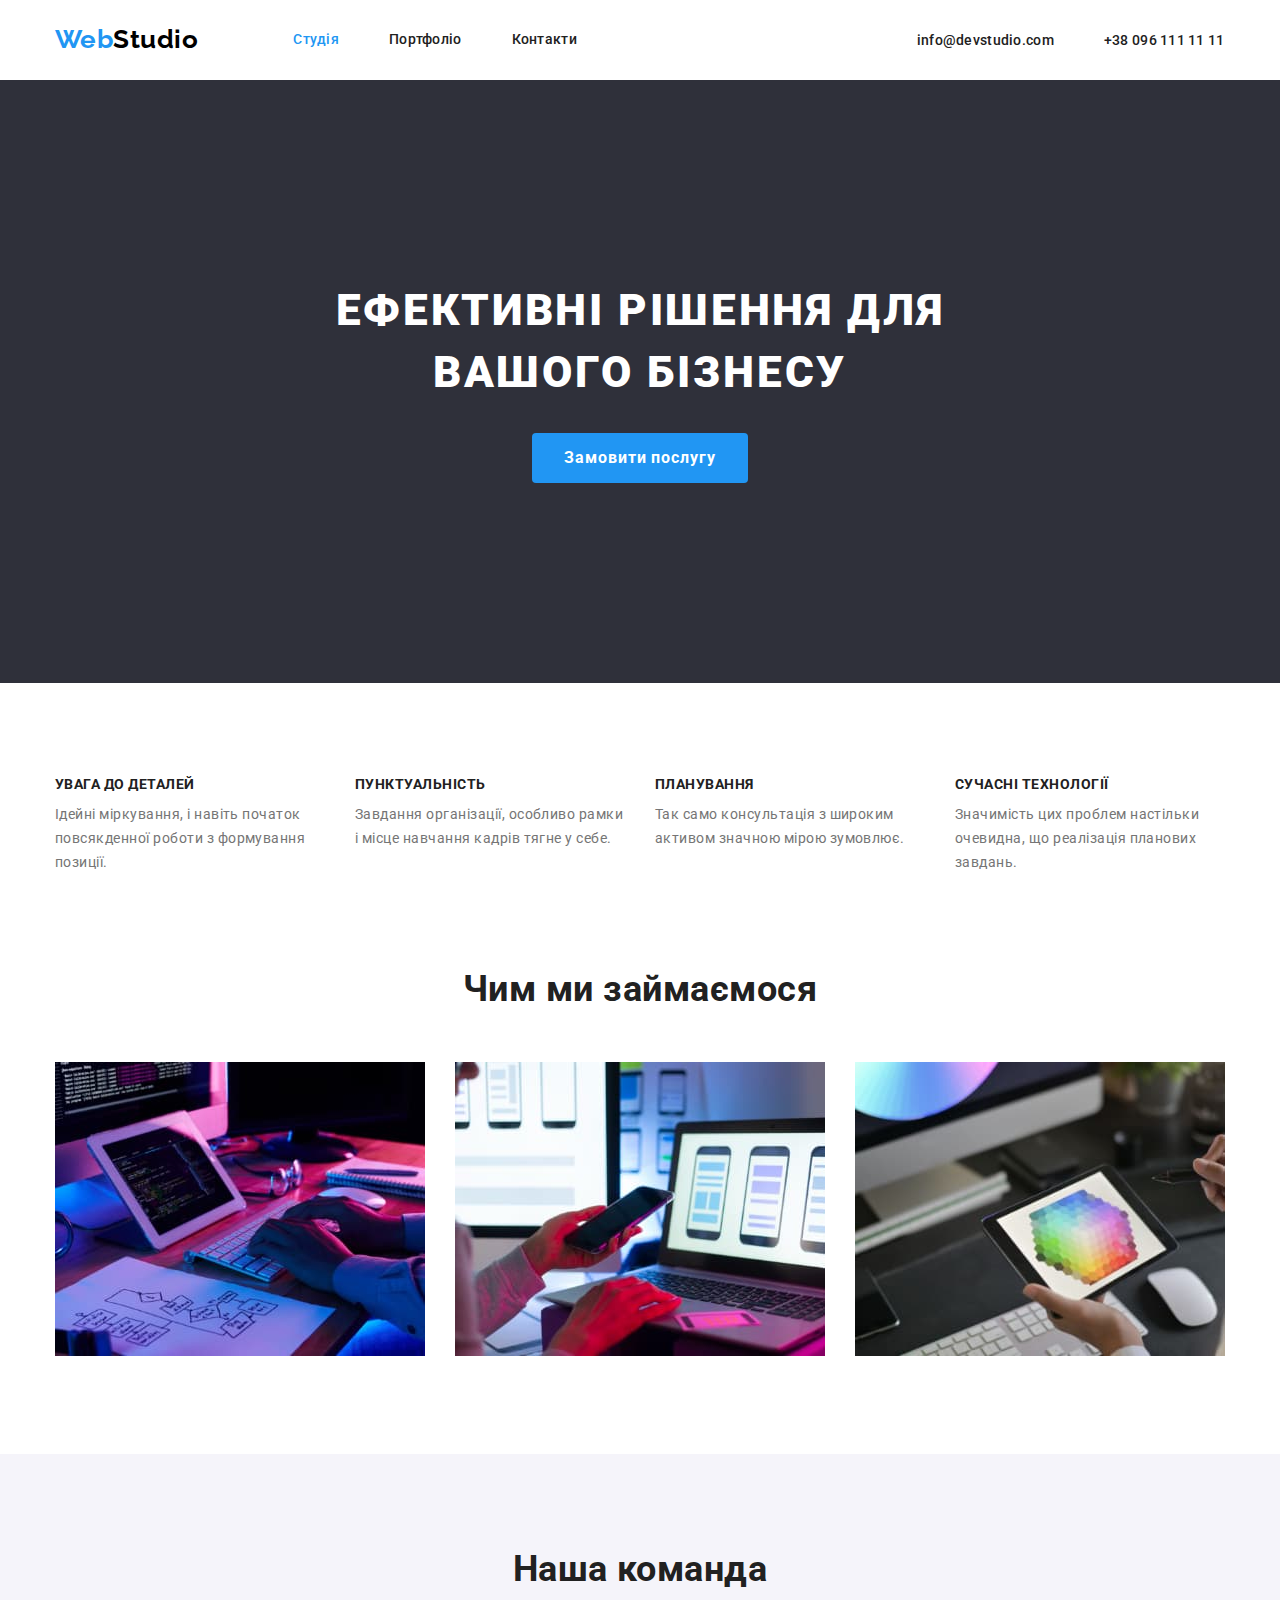
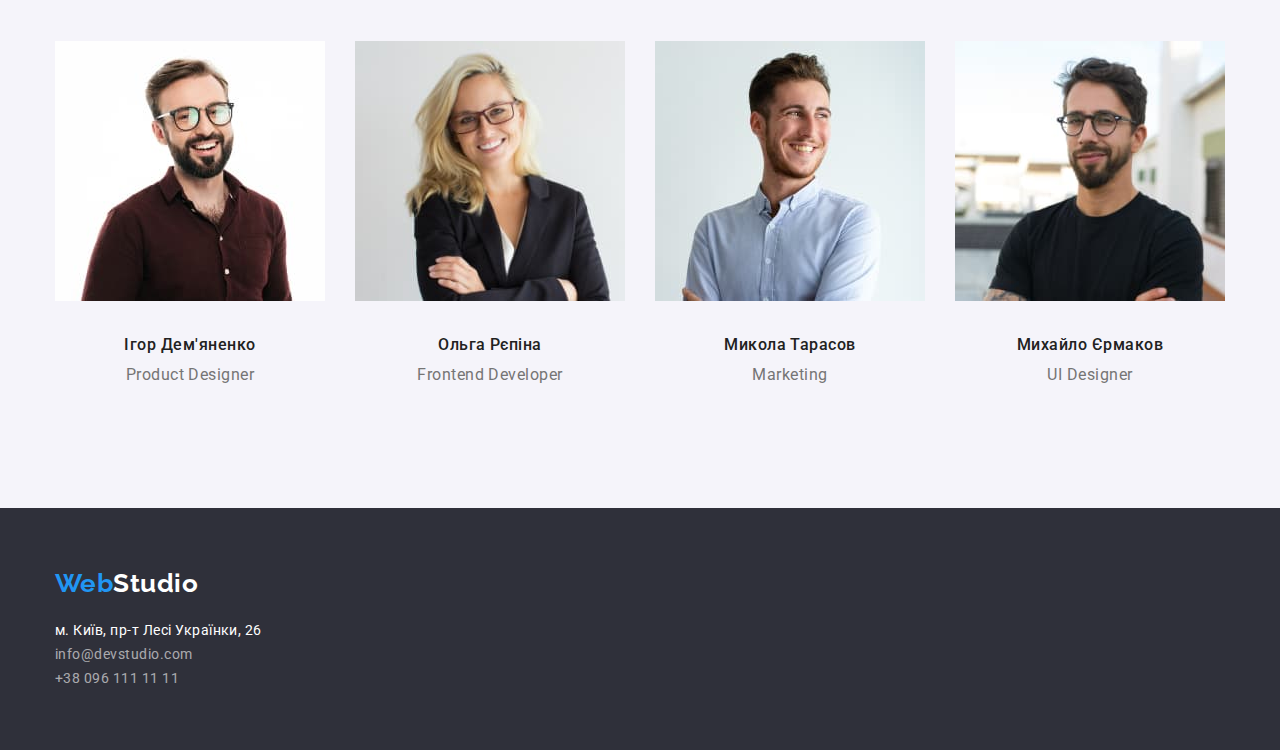
==== commit ccde9138: "2410-2044" ====
--- a/index.html
+++ b/index.html
@@ -119,8 +119,8 @@
       <section class="team">
         <div class="container">
           <h2 class="team-title">Наша команда</h2>
-          <ul class="list">
-            <li>
+          <ul class="list team-list">
+            <li class="team-list-item">
               <img
                 src="./images/member1.jpg"
                 alt="перший член команди"
@@ -129,7 +129,7 @@
               <h3 class="team-list-title">Ігор Дем'яненко</h3>
               <p class="team-list-discription">Product Designer</p>
             </li>
-            <li>
+            <li class="team-list-item">
               <img
                 src="./images/member2.jpg"
                 alt="другий член команди"
@@ -138,7 +138,7 @@
               <h3 class="team-list-title">Ольга Рєпіна</h3>
               <p class="team-list-discription">Frontend Developer</p>
             </li>
-            <li>
+            <li class="team-list-item">
               <img
                 src="./images/member3.jpg"
                 alt="третій член команди"
@@ -147,7 +147,7 @@
               <h3 class="team-list-title">Микола Тарасов</h3>
               <p class="team-list-discription">Marketing</p>
             </li>
-            <li>
+            <li class="team-list-item">
               <img
                 src="./images/member4.jpg"
                 alt="четвертий член команди"
@@ -163,11 +163,11 @@
     <!-- footer -->
     <footer class="footer">
       <div class="container">
-        <a class="logo" href="./index.html"
+        <a class="logo footer-logo" href="./index.html"
           ><span class="logo-web">Web</span>
           <span class="logo-studio-footer">Studio</span>
         </a>
-        <address>
+        <address class="footer-address">
           <ul class="list">
             <li>
               <a
--- a/css/styles.css
+++ b/css/styles.css
@@ -16,51 +16,6 @@
   padding: 0;
   margin: 0;
   list-style: none;
-}
-
-.container {
-  width: 1200px;
-  margin: 0 auto;
-  padding: 0 15px;
-  /* outline: 4px solid yellow; */
-}
-
-.main-nav-list {
-  display: flex;
-  margin-left: 95px;
-}
-
-/* .main-nav-list .nav-item:not( :last-child) {
-	margin-right: 50px;
-} */
-
-.main-nav-list .nav-item + .nav-item,
-.contacts-list .nav-item + .nav-item {
-  margin-left: 50px;
-}
-
-.main-nav .main-nav-link {
-  display: block;
-  padding-bottom: 32px;
-  padding-top: 32px;
-}
-
-.contacts-list {
-  display: flex;
-  margin-left: 340px;
-}
-
-.logo {
-  display: flex;
-}
-
-.hero-title {
-  padding-top: 200px;
-}
-
-.div-header {
-  display: flex;
-  align-items: center;
 }
 
 h1,
@@ -69,6 +24,51 @@
 p {
   margin-top: 0;
   margin-bottom: 0;
+}
+
+.container {
+  width: 1200px;
+  margin: 0 auto;
+  padding: 0 15px;
+  /* outline: 4px solid yellow; */
+}
+
+.main-nav-list {
+  display: flex;
+  margin-left: 95px;
+}
+
+/* .main-nav-list .nav-item:not( :last-child) {
+	margin-right: 50px;
+} */
+
+.main-nav-list .nav-item + .nav-item,
+.contacts-list .nav-item + .nav-item {
+  margin-left: 50px;
+}
+
+.main-nav .main-nav-link {
+  display: block;
+  padding-bottom: 32px;
+  padding-top: 32px;
+}
+
+.contacts-list {
+  display: flex;
+  margin-left: 340px;
+}
+
+.logo {
+  display: flex;
+}
+
+.hero-title {
+  padding-top: 200px;
+}
+
+.div-header {
+  display: flex;
+  align-items: center;
 }
 
 .section {
@@ -105,21 +105,27 @@
 }
 
 .peculiarities-item {
-  display: flex;
-  flex-wrap: wrap;
   min-width: 270px;
 }
 
 .peculiarities-list {
   display: flex;
-}
-
-.peculiarities-title {
-  margin-bottom: 10px;
 }
 
 .peculiarities-list .peculiarities-item:not(:last-child) {
   margin-right: 30px;
+}
+
+.peculiarities-title {
+  font-size: 14px;
+  line-height: 1.14;
+  text-transform: uppercase;
+  margin-bottom: 10px;
+}
+
+.peculiarities-discription {
+  font-size: 14px;
+  line-height: 1.7;
 }
 
 .logo,
@@ -142,11 +148,42 @@
   text-align: center;
 }
 
+.team-list-discription,
+.team-list-title {
+  font-size: 16px;
+  text-align: center;
+}
+
+.team-list-discription {
+  margin-bottom: 30px;
+}
+
+.team-list-title {
+  font-weight: 500;
+  margin-top: 30px;
+  margin-bottom: 10px;
+}
+
+.team-list {
+  display: flex;
+}
+
+.team-list-item:not(:last-child) {
+  margin-right: 30px;
+}
+
+.team {
+  line-height: 1.2;
+  background-color: #f5f4fa;
+  padding-top: 94px;
+  padding-bottom: 94px;
+}
+
 .work-list {
   display: flex;
 }
 
-.work-list-item:not( :last-child) {
+.work-list-item:not(:last-child) {
   margin-right: 30px;
 }
 
@@ -227,17 +264,6 @@
   margin-bottom: 200px;
 }
 
-.peculiarities-title {
-  font-size: 14px;
-  line-height: 1.14;
-  text-transform: uppercase;
-}
-
-.peculiarities-discription {
-  font-size: 14px;
-  line-height: 1.7;
-}
-
 .button {
   font-family: inherit;
   font-weight: 500;
@@ -250,20 +276,6 @@
   cursor: pointer;
 }
 
-.team {
-  line-height: 1.2;
-  background-color: #f5f4fa;
-  /* padding: 186px 215px 94px; */
-}
-
-.team-list-discription,
-.team-list-title {
-  font-size: 16px;
-}
-.team-list-title {
-  font-weight: 500;
-}
-
 .nav-buttons button:hover,
 .nav-buttons button:focus {
   background-color: var(--focus-color);
@@ -285,6 +297,15 @@
   background: #2f303a;
 }
 
+.footer-logo {
+  padding-top: 60px;
+  margin-bottom: 20px;
+}
+
+.footer-address {
+  padding-bottom: 60px;
+}
+
 .footer-link:hover,
 .footer-link:focus {
   color: var(--focus-color);
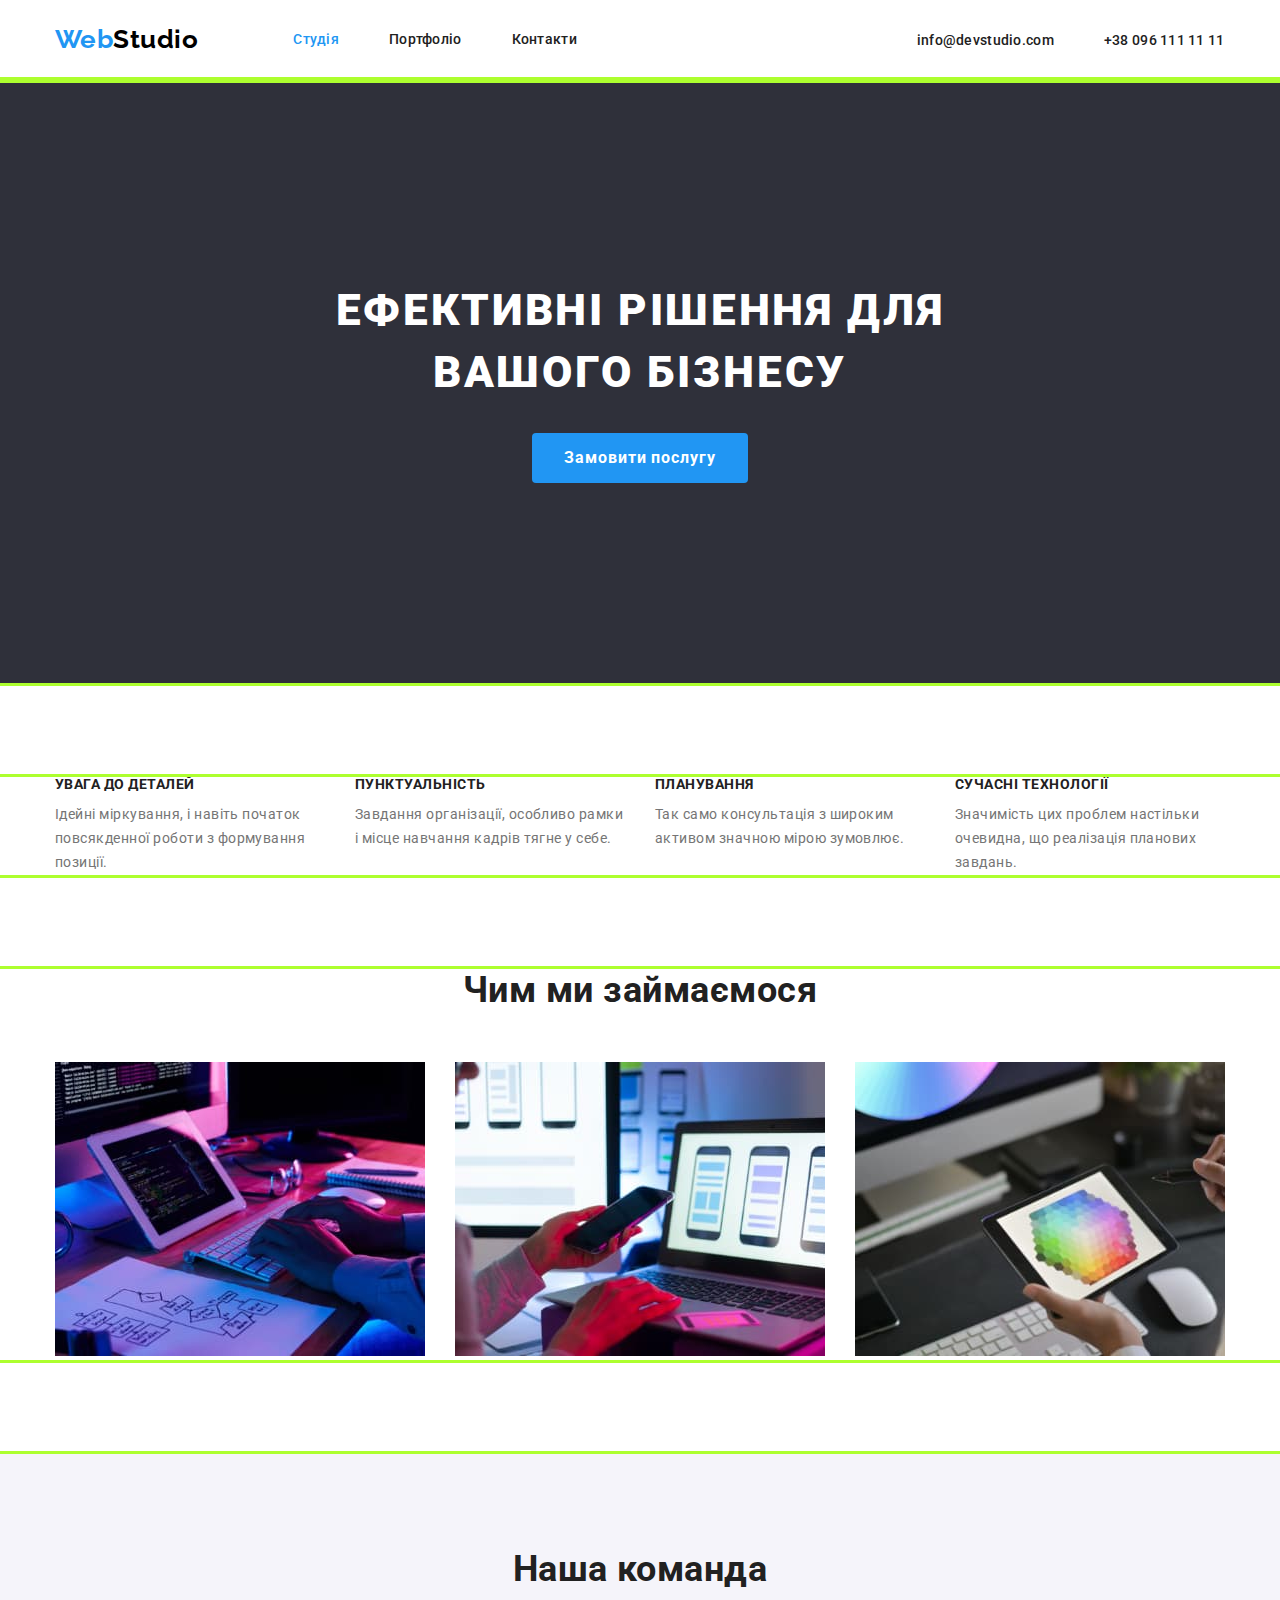
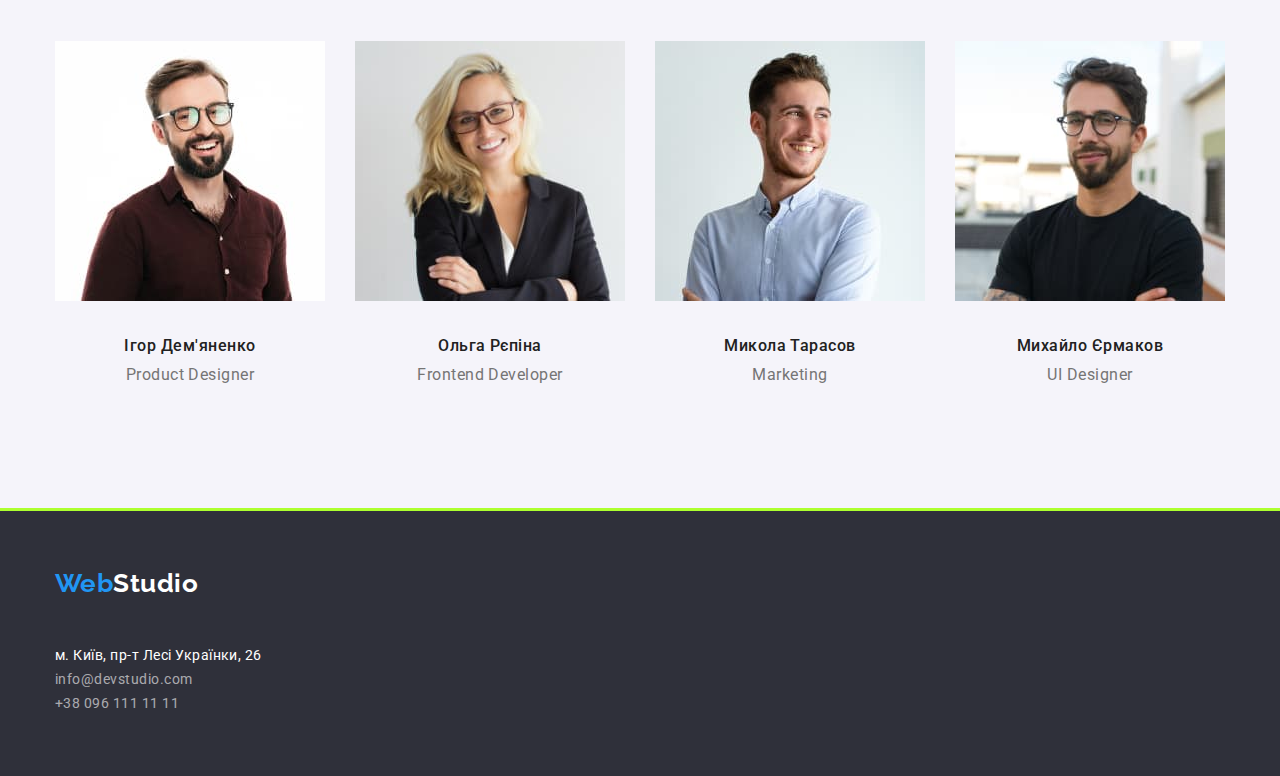
==== commit 145b37e7: "2410-2221" ====
--- a/index.html
+++ b/index.html
@@ -35,7 +35,9 @@
             <li class="nav-item">
               <a class="main-nav-link" href="./portfolio.html">Портфоліо</a>
             </li>
-            <li class="nav-item"><a class="main-nav-link" href="">Контакти</a></li>
+            <li class="nav-item">
+              <a class="main-nav-link" href="">Контакти</a>
+            </li>
           </ul>
         </nav>
         <!-- contacts -->
@@ -172,6 +174,7 @@
             <li>
               <a
                 class="footer-link address"
+                target="_blank"
                 rel="noopener noreferrer"
                 href="https://goo.gl/maps/77RELUGKc2nSZ557A"
                 >м. Київ, пр-т Лесі Українки, 26</a
--- a/css/styles.css
+++ b/css/styles.css
@@ -49,8 +49,8 @@
 
 .main-nav .main-nav-link {
   display: block;
-  padding-bottom: 32px;
-  padding-top: 32px;
+  padding-bottom: 20px;
+  padding-top: 20px;
 }
 
 .contacts-list {
@@ -60,6 +60,8 @@
 
 .logo {
   display: flex;
+	padding-top: 24px;
+	padding-bottom: 25px;
 }
 
 .hero-title {
@@ -209,6 +211,8 @@
   line-height: 1.14;
   letter-spacing: 0.02em;
   color: var(--main-color);
+  padding-top: 20px;
+  padding-bottom: 20px;
 }
 .contacts:hover,
 .contacts:focus {
@@ -265,14 +269,15 @@
 }
 
 .button {
-  font-family: inherit;
   font-weight: 500;
   background: #f5f4fa;
   font-size: 16px;
   line-height: 1.6;
   text-align: center;
   letter-spacing: inherit;
+  padding: 6px 22px;
   border-radius: 4px;
+  border: none;
   cursor: pointer;
 }
 
@@ -287,10 +292,39 @@
   line-height: 2;
   letter-spacing: 0.06em;
   color: var(--main-color);
+
+  padding-left: 24px;
+  margin-top: 20px;
+  margin-bottom: 4px;
 }
 
 .portfolio-discription {
   line-height: 1.875;
+  padding-left: 24px;
+  padding-bottom: 20px;
+}
+
+.portfolio-list {
+  display: flex;
+  flex-wrap: wrap;
+  gap: 30px;
+}
+
+.section,
+.team,
+.page-header {
+  outline: 3px solid greenyellow;
+}
+
+.filter-list {
+  display: flex;
+  justify-content: center;
+  margin-top: 94px;
+  margin-bottom: 34px;
+}
+
+.filter-item:not(:last-child) {
+  margin-right: 8px;
 }
 
 .footer {
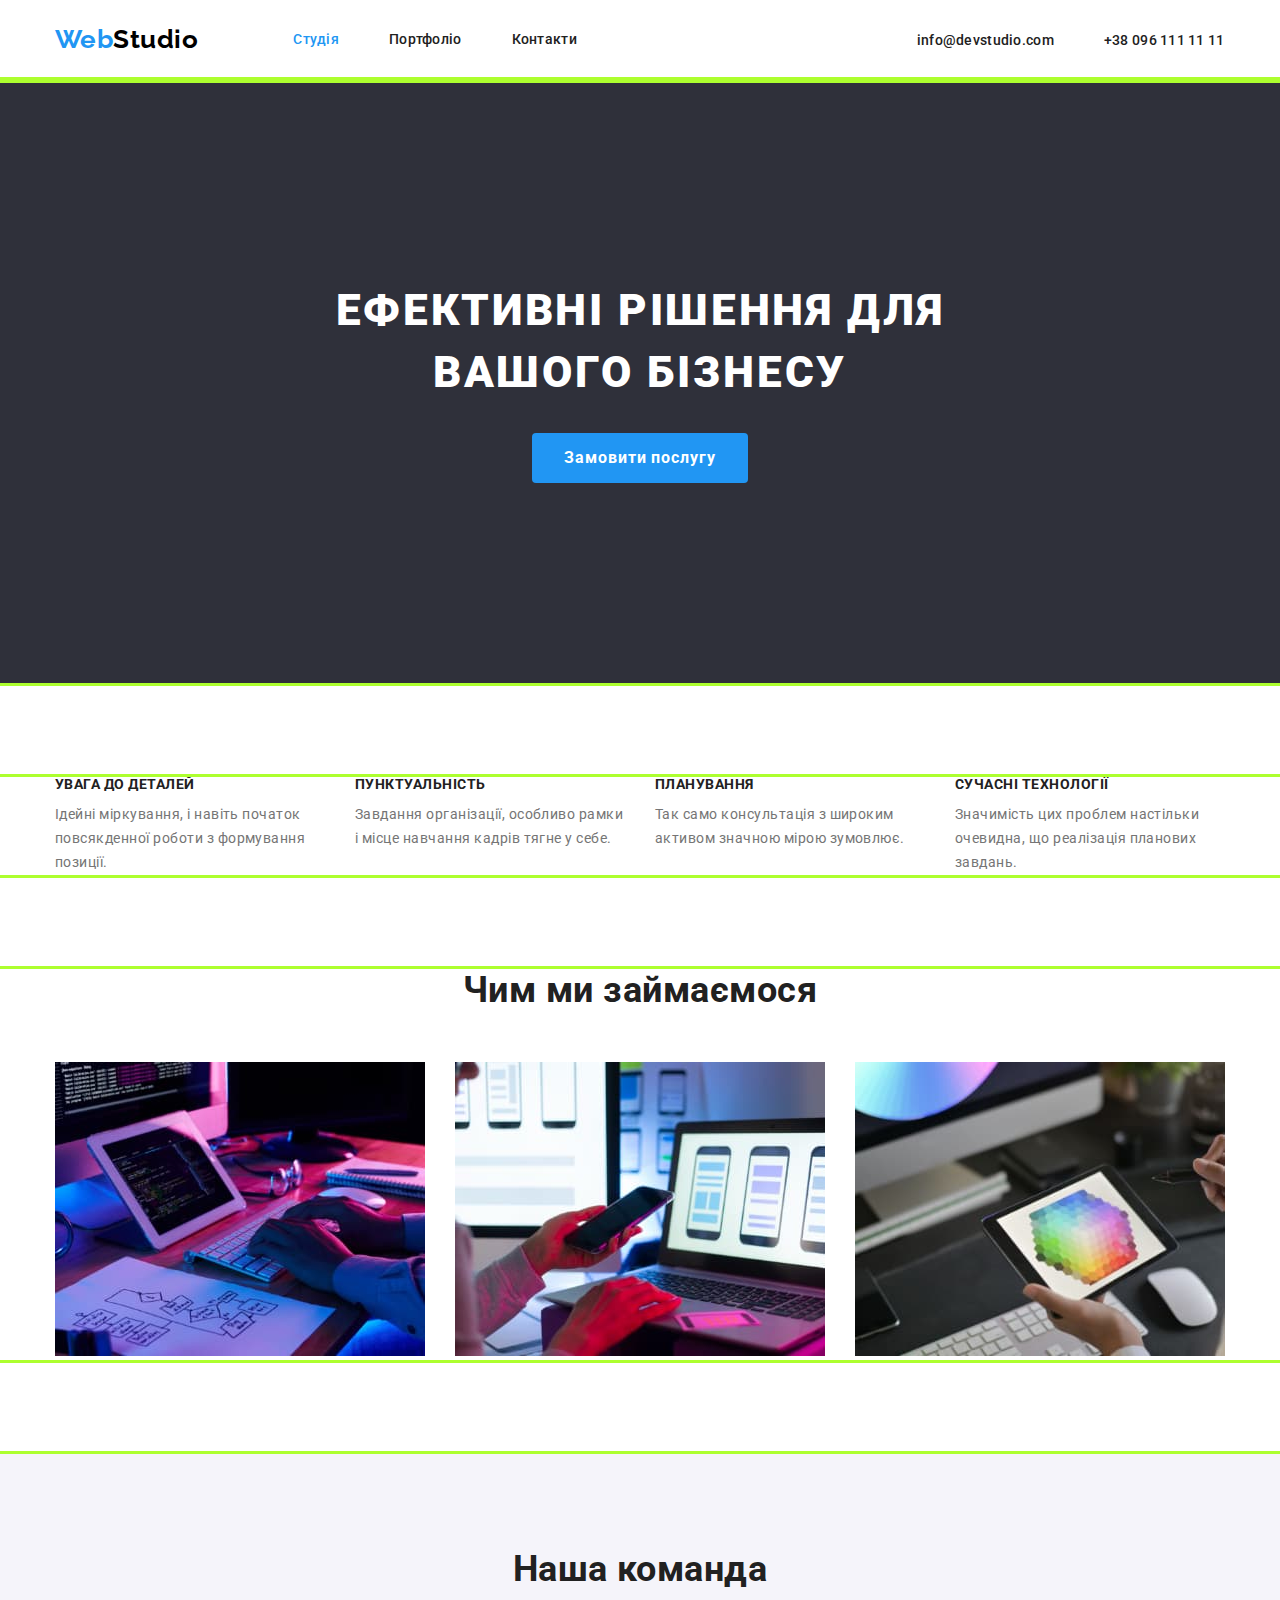
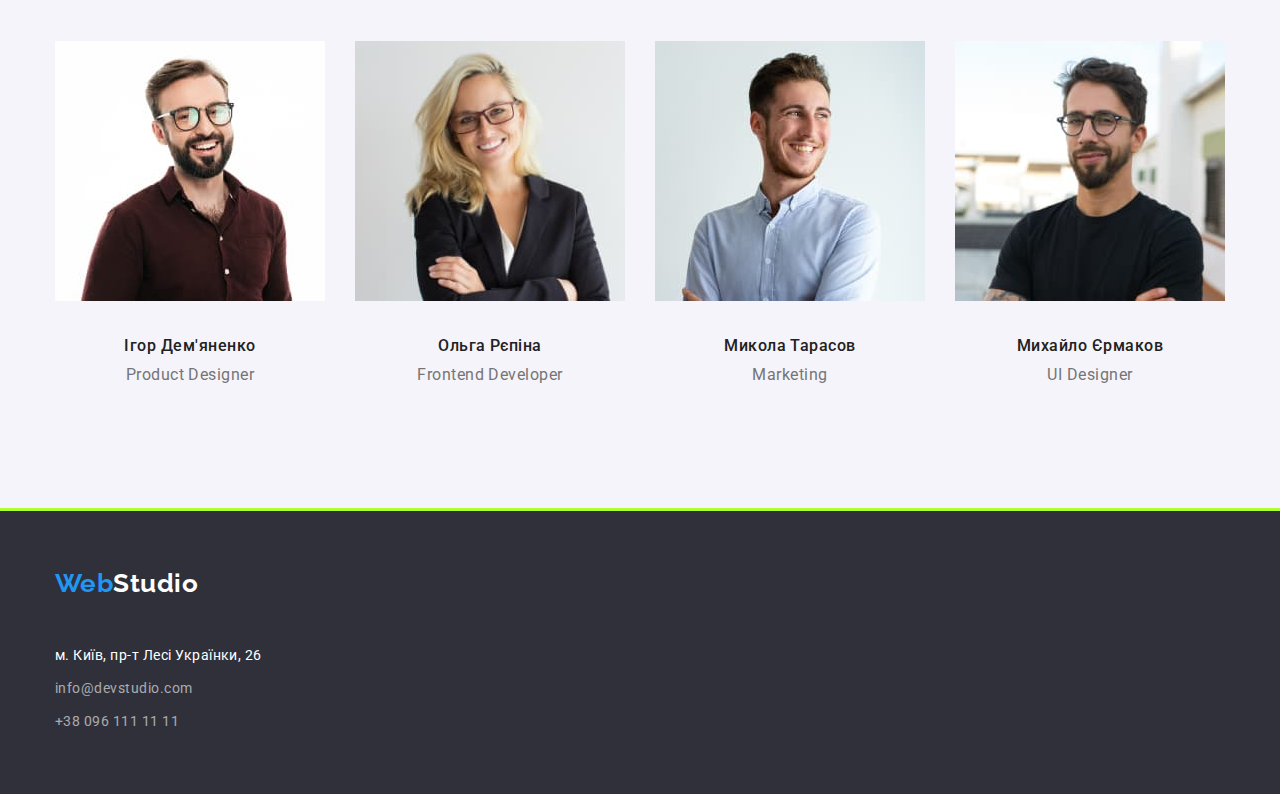
==== commit a862b11d: "24102328" ====
--- a/index.html
+++ b/index.html
@@ -170,8 +170,8 @@
           <span class="logo-studio-footer">Studio</span>
         </a>
         <address class="footer-address">
-          <ul class="list">
-            <li>
+          <ul class="footer-list list">
+            <li class="footer-list-item">
               <a
                 class="footer-link address"
                 target="_blank"
@@ -180,7 +180,7 @@
                 >м. Київ, пр-т Лесі Українки, 26</a
               >
             </li>
-            <li>
+            <li class="footer-list-item">
               <a class="footer-link" href="mailto:info@devstudio.com"
                 >info@devstudio.com
               </a>
@@ -189,7 +189,7 @@
               <a class="footer-link" href="tel:+380961111111"
                 >+38 096 111 11 11
               </a>
-            </li>
+            </li class="footer-list-item">
           </ul>
         </address>
       </div>
--- a/css/styles.css
+++ b/css/styles.css
@@ -84,7 +84,7 @@
 .page-header,
 p,
 .hero-title {
-  outline: 2px solid greenyellow;
+  outline: 2px solid red;
 } */
 
 .visually-hidden {
@@ -331,7 +331,7 @@
   background: #2f303a;
 }
 
-.footer-logo {
+.logo.footer-logo {
   padding-top: 60px;
   margin-bottom: 20px;
 }
@@ -353,6 +353,11 @@
   color: rgba(255, 255, 255, 0.6);
 }
 
+.footer-list-item:not( :last-child) {
+	margin-bottom: 9px;
+}
+
+
 .address,
 .logo-studio-footer {
   color: var(--main-bg-color);
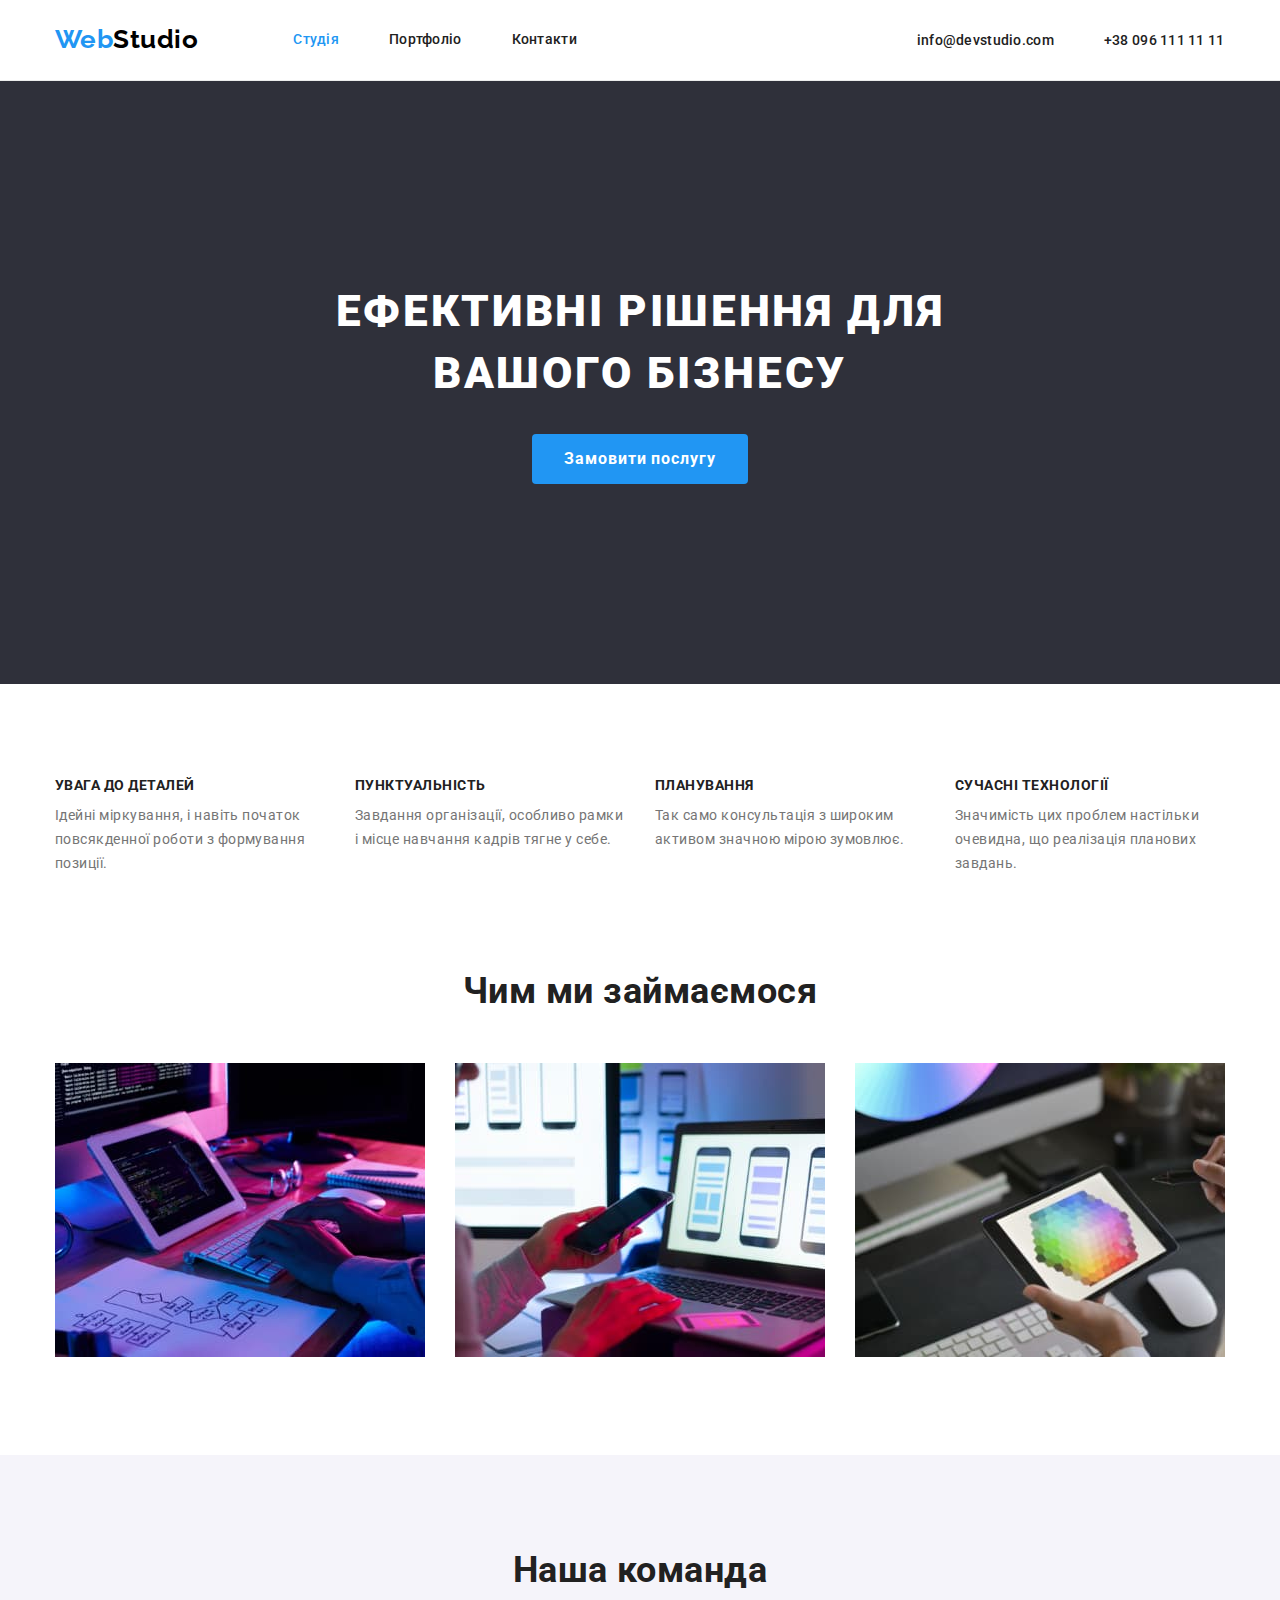
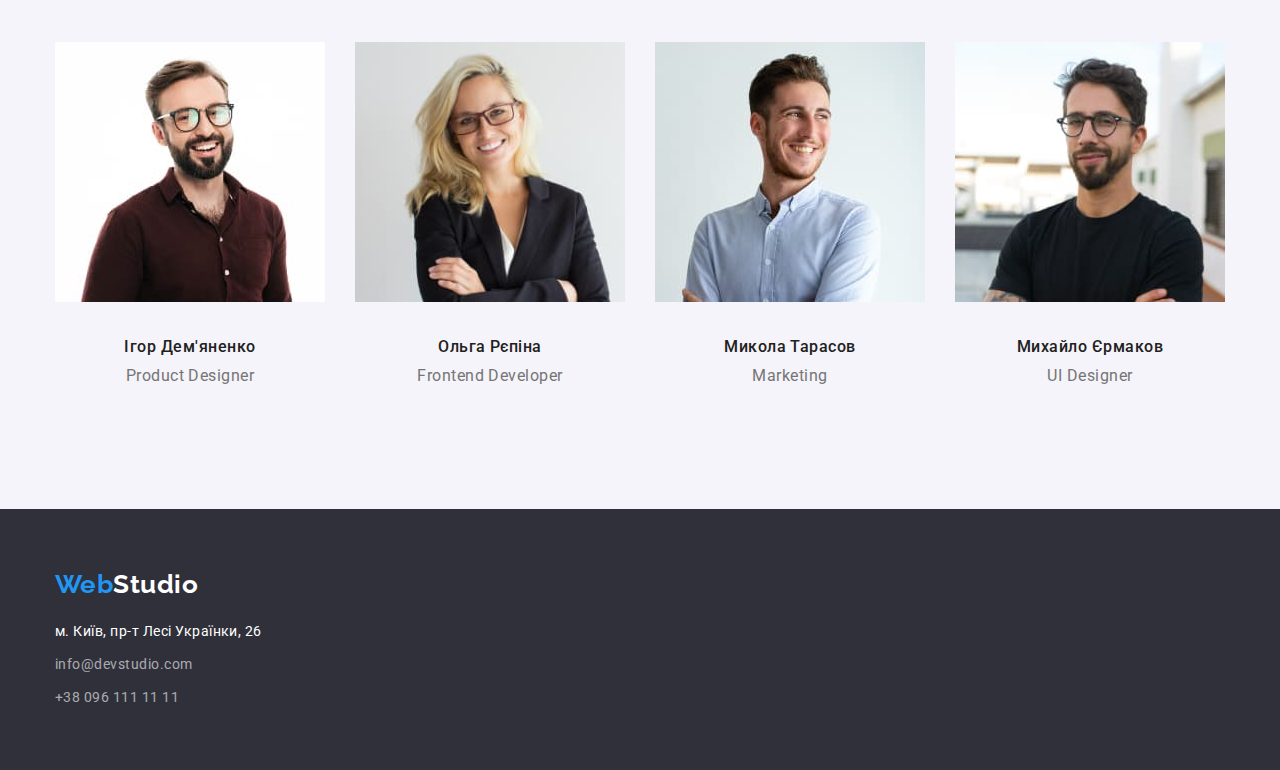
==== commit e72bad93: "2510-2037" ====
--- a/index.html
+++ b/index.html
@@ -118,7 +118,7 @@
         </div>
       </section>
       <!-- наша команда -->
-      <section class="team">
+      <section class="team section">
         <div class="container">
           <h2 class="team-title">Наша команда</h2>
           <ul class="list team-list">
--- a/css/styles.css
+++ b/css/styles.css
@@ -10,12 +10,6 @@
   font-style: normal;
   color: var(--main-color);
   letter-spacing: 0.03em;
-}
-
-.list {
-  padding: 0;
-  margin: 0;
-  list-style: none;
 }
 
 h1,
@@ -26,21 +20,26 @@
   margin-bottom: 0;
 }
 
+.list {
+  padding: 0;
+  margin: 0;
+  list-style: none;
+}
+
+.page-header {
+  border-bottom: 1px solid #ececec;
+}
+
 .container {
   width: 1200px;
   margin: 0 auto;
   padding: 0 15px;
-  /* outline: 4px solid yellow; */
 }
 
 .main-nav-list {
   display: flex;
   margin-left: 95px;
 }
-
-/* .main-nav-list .nav-item:not( :last-child) {
-	margin-right: 50px;
-} */
 
 .main-nav-list .nav-item + .nav-item,
 .contacts-list .nav-item + .nav-item {
@@ -53,6 +52,23 @@
   padding-top: 20px;
 }
 
+.main-nav-link {
+  font-weight: 500;
+  font-size: 14px;
+  line-height: 1.14;
+  letter-spacing: 0.02em;
+  color: var(--main-color);
+}
+
+.main-nav-link:hover,
+.main-nav-link:focus {
+  color: var(--focus-color);
+}
+
+.main-nav .main-nav-link.current {
+  color: var(--focus-color);
+}
+
 .contacts-list {
   display: flex;
   margin-left: 340px;
@@ -60,32 +76,50 @@
 
 .logo {
   display: flex;
-	padding-top: 24px;
-	padding-bottom: 25px;
+  padding-top: 24px;
+  padding-bottom: 25px;
 }
 
 .hero-title {
   padding-top: 200px;
 }
 
+.hero-section {
+  background: #2f303a;
+  text-align: center;
+}
+
+.hero-title {
+  font-weight: 900;
+  font-size: 44px;
+  line-height: 1.4;
+  text-align: center;
+  letter-spacing: 0.06em;
+  text-transform: uppercase;
+  color: var(--main-bg-color);
+}
+
+.hero-button {
+  font-size: 16px;
+  font-weight: 700;
+  line-height: 1.875;
+  letter-spacing: 0.06em;
+  color: var(--main-bg-color);
+
+  min-width: 216px;
+  background: var(--focus-color);
+  border-radius: 4px;
+  border: var(--focus-color);
+  cursor: pointer;
+  padding: 10px 32px;
+  margin-top: 30px;
+  margin-bottom: 200px;
+}
+
 .div-header {
   display: flex;
   align-items: center;
 }
-
-.section {
-  margin-bottom: 94px;
-}
-
-/* h2,
-.list,
-.logo,
-.footer,
-.page-header,
-p,
-.hero-title {
-  outline: 2px solid red;
-} */
 
 .visually-hidden {
   position: absolute;
@@ -130,6 +164,17 @@
   line-height: 1.7;
 }
 
+.peculiarities.section,
+.our-work.section,
+.team.section {
+  padding-bottom: 94px;
+}
+
+.peculiarities.section,
+.team.section {
+  padding-top: 94px;
+}
+
 .logo,
 .main-nav-link,
 .contacts,
@@ -143,6 +188,14 @@
   margin-bottom: 50px;
 }
 
+.work-list {
+  display: flex;
+}
+
+.work-list-item:not(:last-child) {
+  margin-right: 30px;
+}
+
 .team-title,
 .our-work-title {
   font-size: 36px;
@@ -177,16 +230,6 @@
 .team {
   line-height: 1.2;
   background-color: #f5f4fa;
-  padding-top: 94px;
-  padding-bottom: 94px;
-}
-
-.work-list {
-  display: flex;
-}
-
-.work-list-item:not(:last-child) {
-  margin-right: 30px;
 }
 
 .logo {
@@ -219,55 +262,6 @@
   color: var(--focus-color);
 }
 
-.main-nav-link {
-  font-weight: 500;
-  font-size: 14px;
-  line-height: 1.14;
-  letter-spacing: 0.02em;
-  color: var(--main-color);
-}
-
-.main-nav-link:hover,
-.main-nav-link:focus {
-  color: var(--focus-color);
-}
-
-.main-nav .main-nav-link.current {
-  color: var(--focus-color);
-}
-
-.hero-section {
-  background: #2f303a;
-  text-align: center;
-}
-
-.hero-title {
-  font-weight: 900;
-  font-size: 44px;
-  line-height: 1.4;
-  text-align: center;
-  letter-spacing: 0.06em;
-  text-transform: uppercase;
-  color: var(--main-bg-color);
-}
-
-.hero-button {
-  font-size: 16px;
-  font-weight: 700;
-  line-height: 1.875;
-  letter-spacing: 0.06em;
-  color: var(--main-bg-color);
-
-  min-width: 216px;
-  background: var(--focus-color);
-  border-radius: 4px;
-  border: var(--focus-color);
-  cursor: pointer;
-  padding: 10px 32px;
-  margin-top: 30px;
-  margin-bottom: 200px;
-}
-
 .button {
   font-weight: 500;
   background: #f5f4fa;
@@ -310,10 +304,8 @@
   gap: 30px;
 }
 
-.section,
-.team,
-.page-header {
-  outline: 3px solid greenyellow;
+.portfolio-list-item {
+  border-bottom: 1px solid #eeeeee;
 }
 
 .filter-list {
@@ -333,6 +325,7 @@
 
 .logo.footer-logo {
   padding-top: 60px;
+  padding-bottom: 0;
   margin-bottom: 20px;
 }
 
@@ -353,10 +346,9 @@
   color: rgba(255, 255, 255, 0.6);
 }
 
-.footer-list-item:not( :last-child) {
-	margin-bottom: 9px;
-}
-
+.footer-list-item:not(:last-child) {
+  margin-bottom: 9px;
+}
 
 .address,
 .logo-studio-footer {
